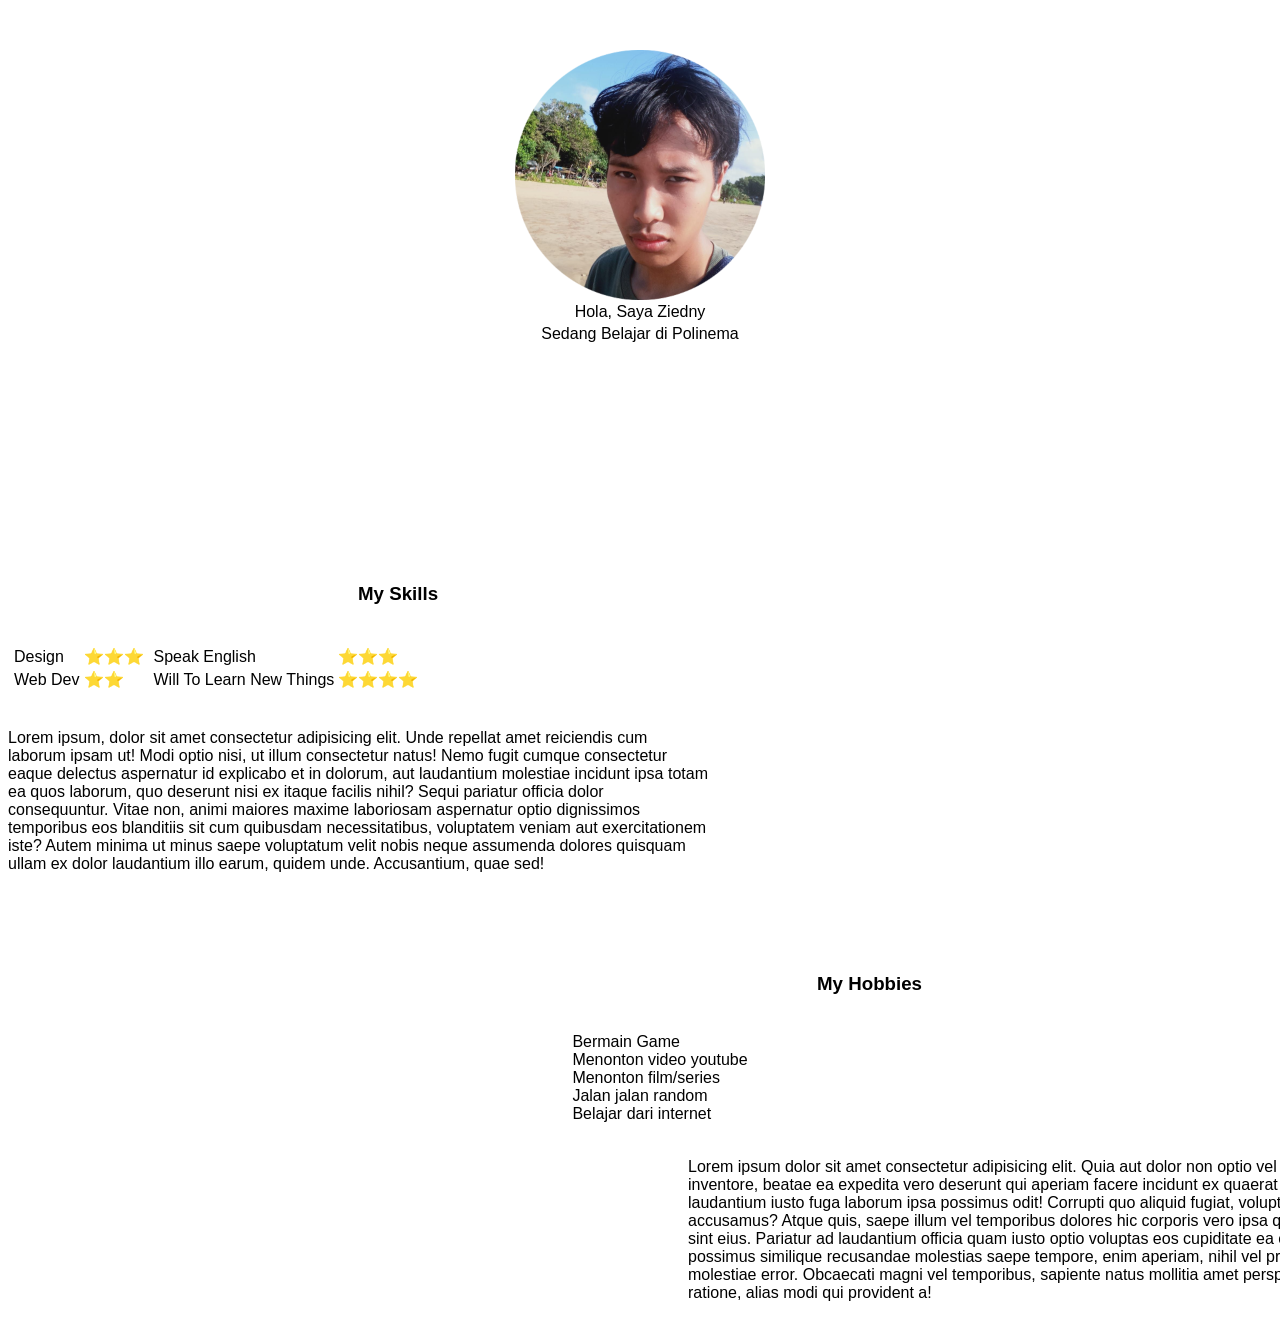
==== index.html @ 9b89d1aa "dasaran belum kasih css, masih bisa lebih rapi, basicallny, masih ampas" ====
<!DOCTYPE html>
<html lang="en">

<head>
    <meta charset="UTF-8">
    <meta http-equiv="X-UA-Compatible" content="IE=edge">
    <meta name="viewport" content="width=device-width, initial-scale=1.0">
    <link rel="stylesheet" type="text/css" href="styles.css">

    <title>Document</title>

</head>

<body>

    <!-- foto profil -->

    <div class="container-profile-pic">

        <!-- gambar profil -->
        <img id="profile-pic" src="img/img.png" alt="">

        <!-- keterangan -->
        <table id="profile-desc">
            <tr>
                <td>Hola, Saya Ziedny</td>
            </tr>
            <tr>
                <td>Sedang Belajar di Polinema</td>
            </tr>
        </table>

    </div>

    <!-- foto profil end -->

    <!-- content -->

    <br>
    <!-- skills -->
    <div class="container-skills">
        <h3 id="skills-title">My Skills</h3>
        <br>
        <!-- table bersarang/nested untuk nama skill -->
        <table>
            <tr>
                <td>
                    <table>
                        <tr>
                            <td>Design</td>
                            <td>⭐⭐⭐</td>
                        </tr>
                        <tr>
                            <td>Web Dev</td>
                            <td>⭐⭐</td>
                        </tr>
                    </table>
                </td>
                <td>
                    <table>
                        <tr>
                            <td>Speak English</td>
                            <td>⭐⭐⭐</td>
                        </tr>
                        <tr>
                            <td>Will To Learn New Things</td>
                            <td>⭐⭐⭐⭐</td>
                        </tr>
                    </table>
                </td>
            </tr>
        </table>


        <br>

        <p id="skills-desc">Lorem ipsum, dolor sit amet consectetur adipisicing elit. Unde repellat amet reiciendis cum
            laborum ipsam ut! Modi optio nisi, ut illum consectetur natus! Nemo fugit cumque consectetur eaque delectus
            aspernatur id explicabo et in dolorum, aut laudantium molestiae incidunt ipsa totam ea quos laborum, quo
            deserunt nisi ex itaque facilis nihil? Sequi pariatur officia dolor consequuntur. Vitae non, animi maiores
            maxime laboriosam aspernatur optio dignissimos temporibus eos blanditiis sit cum quibusdam necessitatibus,
            voluptatem veniam aut exercitationem iste? Autem minima ut minus saepe voluptatum velit nobis neque
            assumenda dolores quisquam ullam ex dolor laudantium illo earum, quidem unde. Accusantium, quae sed!</p>
    </div>
    <!-- hobbies end -->

    
    <!-- hobbies -->
    <div class="container-hobbies">
        <h3 id="hobbies-title">My Hobbies</h3>
        <table id="hobbies-table">
            <tr>
                <td>
                    <ul id="hobbies-list">
                        <li>Bermain Game</li>
                        <li>Menonton video youtube</li>
                        <li>Menonton film/series</li>
                        <li>Jalan jalan random</li>
                        <li>Belajar dari internet</li>
                    </ul>
                </td>
            </tr>
        </table>
        <p style="width:700px; text-align: left; margin-left: 680px;">Lorem ipsum dolor sit amet consectetur adipisicing elit. Quia aut dolor non optio vel dolorem
            inventore, beatae ea expedita vero deserunt qui aperiam facere incidunt ex quaerat animi itaque
            laudantium iusto fuga laborum ipsa possimus odit! Corrupti quo aliquid fugiat, voluptate tempora
            accusamus? Atque quis, saepe illum vel temporibus dolores hic corporis vero ipsa quam officiis, sint
            eius. Pariatur ad laudantium officia quam iusto optio voluptas eos cupiditate ea eveniet possimus
            similique recusandae molestias saepe tempore, enim aperiam, nihil vel provident sunt molestiae
            error. Obcaecati magni vel temporibus, sapiente natus mollitia amet perspiciatis atque, ratione,
            alias modi qui provident a!</p>
    </div>
    <!-- hobbies end -->

    <!-- content end -->



</body>

</html>
---- styles.css ----
.body {
    font-family: Arial, Helvetica, sans-serif;
}

.container-profile-pic {
    font-family: Arial, Helvetica, sans-serif;
    margin-top: 50px;
}

#profile-pic {
    display: block;
    margin-left: auto;
    margin-right: auto;
}

#profile-desc {
    margin-left: auto;
    margin-right: auto;
    text-align: center;
    margin-bottom: 200px;
}

.container-skills {
    font-family: Arial, Helvetica, sans-serif;
    text-align: left;
}

#skills-title {
    margin-left: 350px;
}

#skills-desc {
    width: 700px;
    font-family: Arial, Helvetica, sans-serif;
}

.container-hobbies {
    font-family: Arial, Helvetica, sans-serif;
    text-align: right;
    margin-top: 100px;
}

#hobbies-title {
    margin-right: 350px;
}

#hobbies-table {
    margin-left: auto;
    margin-right: auto;
    text-align: center;
}

#hobbies-list{
    list-style-type: none; 
    text-align: left;
}
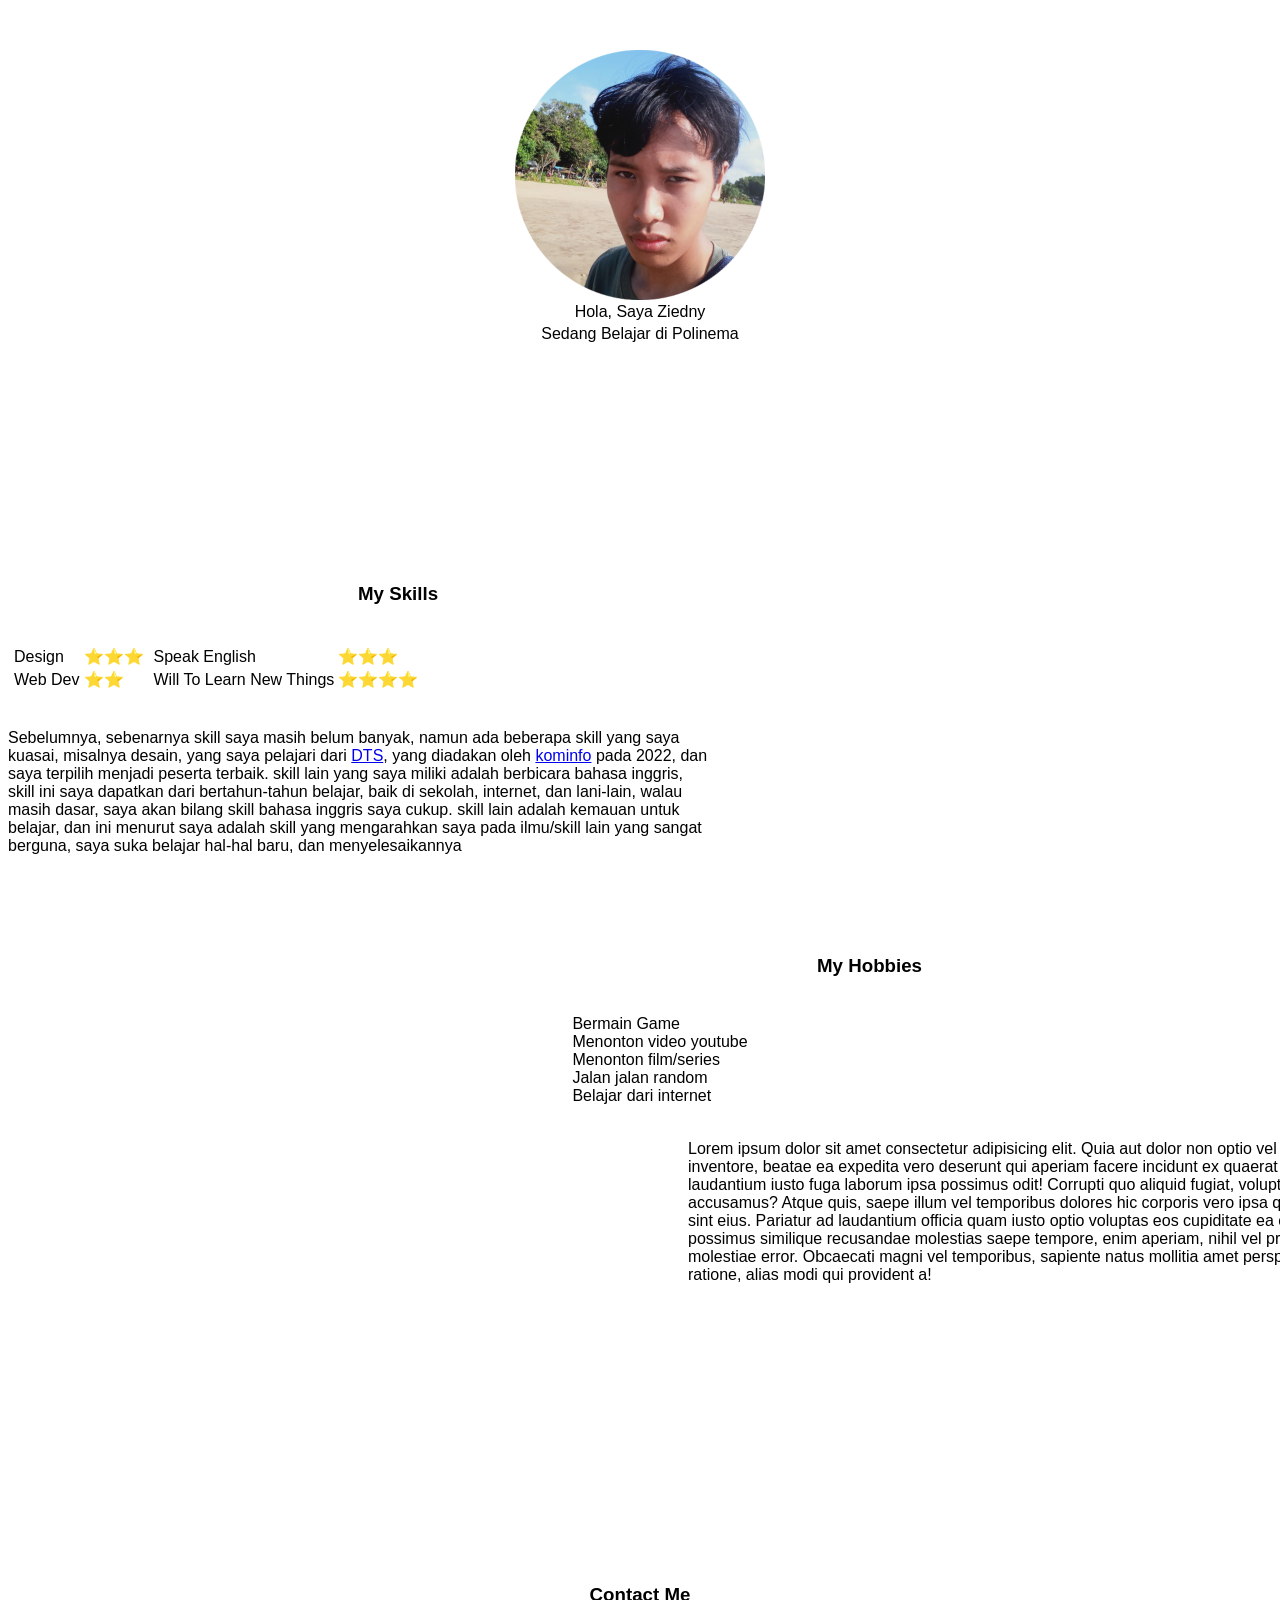
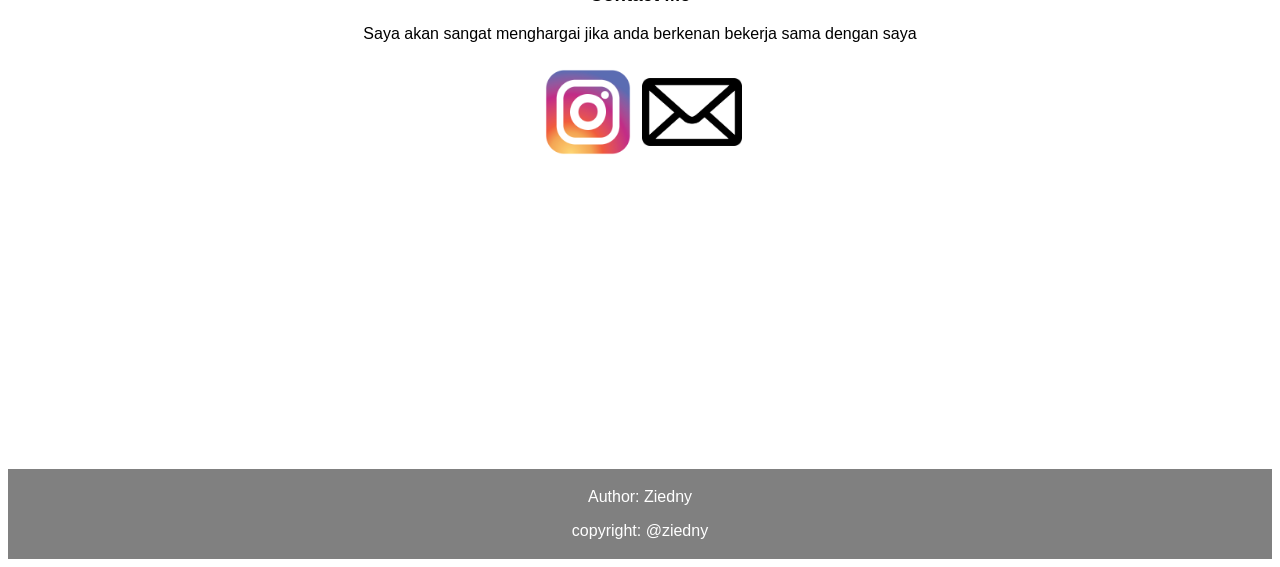
==== commit a6eb5cd3: "mentahan done, tinggal hias/ ada fitur lain" ====
--- a/index.html
+++ b/index.html
@@ -7,7 +7,7 @@
     <meta name="viewport" content="width=device-width, initial-scale=1.0">
     <link rel="stylesheet" type="text/css" href="styles.css">
 
-    <title>Document</title>
+    <title>Ziedny's personal site</title>
 
 </head>
 
@@ -74,17 +74,18 @@
 
         <br>
 
-        <p id="skills-desc">Lorem ipsum, dolor sit amet consectetur adipisicing elit. Unde repellat amet reiciendis cum
-            laborum ipsam ut! Modi optio nisi, ut illum consectetur natus! Nemo fugit cumque consectetur eaque delectus
-            aspernatur id explicabo et in dolorum, aut laudantium molestiae incidunt ipsa totam ea quos laborum, quo
-            deserunt nisi ex itaque facilis nihil? Sequi pariatur officia dolor consequuntur. Vitae non, animi maiores
-            maxime laboriosam aspernatur optio dignissimos temporibus eos blanditiis sit cum quibusdam necessitatibus,
-            voluptatem veniam aut exercitationem iste? Autem minima ut minus saepe voluptatum velit nobis neque
-            assumenda dolores quisquam ullam ex dolor laudantium illo earum, quidem unde. Accusantium, quae sed!</p>
+        <p id="skills-desc">Sebelumnya, sebenarnya skill saya masih belum banyak, namun ada beberapa skill yang saya
+            kuasai, misalnya desain, yang saya pelajari dari <a href="https://digitalent.kominfo.go.id/">DTS</a>, yang
+            diadakan oleh <a href="https://www.kominfo.go.id/">kominfo</a> pada 2022, dan saya terpilih menjadi peserta
+            terbaik. skill lain yang saya miliki adalah berbicara bahasa inggris, skill ini saya dapatkan dari
+            bertahun-tahun belajar, baik di sekolah, internet, dan lani-lain, walau masih dasar, saya akan bilang skill
+            bahasa inggris saya cukup. skill lain adalah kemauan untuk belajar, dan ini menurut saya adalah skill yang
+            mengarahkan saya pada ilmu/skill lain yang sangat berguna, saya suka belajar hal-hal baru, dan
+            menyelesaikannya</p>
     </div>
     <!-- hobbies end -->
 
-    
+
     <!-- hobbies -->
     <div class="container-hobbies">
         <h3 id="hobbies-title">My Hobbies</h3>
@@ -101,7 +102,8 @@
                 </td>
             </tr>
         </table>
-        <p style="width:700px; text-align: left; margin-left: 680px;">Lorem ipsum dolor sit amet consectetur adipisicing elit. Quia aut dolor non optio vel dolorem
+        <p style="width:700px; text-align: left; margin-left: 680px;">Lorem ipsum dolor sit amet consectetur adipisicing
+            elit. Quia aut dolor non optio vel dolorem
             inventore, beatae ea expedita vero deserunt qui aperiam facere incidunt ex quaerat animi itaque
             laudantium iusto fuga laborum ipsa possimus odit! Corrupti quo aliquid fugiat, voluptate tempora
             accusamus? Atque quis, saepe illum vel temporibus dolores hic corporis vero ipsa quam officiis, sint
@@ -112,10 +114,31 @@
     </div>
     <!-- hobbies end -->
 
+    <!-- contact me -->
+    <div class="container-contact-me">
+        <h3>Contact Me</h3>
+        <p>Saya akan sangat menghargai jika anda berkenan bekerja sama dengan saya</p>
+        <table id="contact-me-table">
+            <tr>
+                <td><a href="https://www.instagram.com/ziedny_mubarok/"><img class="logos" src="img/ig.png"
+                            alt="instagram logo"></a></td>
+                <td><a href="mailto:mubarokziedny@gmail.com"><img class="logos" src="img/mail.png" alt=""></a></td>
+            </tr>
+        </table>
+    </div>
+    <!-- contact me end -->
+
     <!-- content end -->
 
+    <!-- footer -->
+    <div class="footer">
+        <footer>
+            <p>Author: Ziedny<br>
+                <p>copyright: @ziedny</p>
 
-
+        </footer>
+    </div>
+    <!-- footer end -->
 </body>
 
 </html>
--- a/styles.css
+++ b/styles.css
@@ -50,8 +50,34 @@
     text-align: center;
 }
 
-#hobbies-list{
-    list-style-type: none; 
+#hobbies-list {
+    list-style-type: none;
     text-align: left;
 }
 
+.container-contact-me {
+    font-family: Arial, Helvetica, sans-serif;
+    margin-top: 300px;
+    margin-bottom: 300px;
+    text-align: center;
+}
+
+#contact-me-table {
+    margin-left: auto;
+    margin-right: auto;
+    text-align: center;
+}
+
+.logos {
+    width: 100px;
+}
+
+footer {
+    font-family: Arial, Helvetica, sans-serif;
+    text-align: center;
+    padding: 3px;
+    background-color: grey;
+    color: white;
+
+}
+
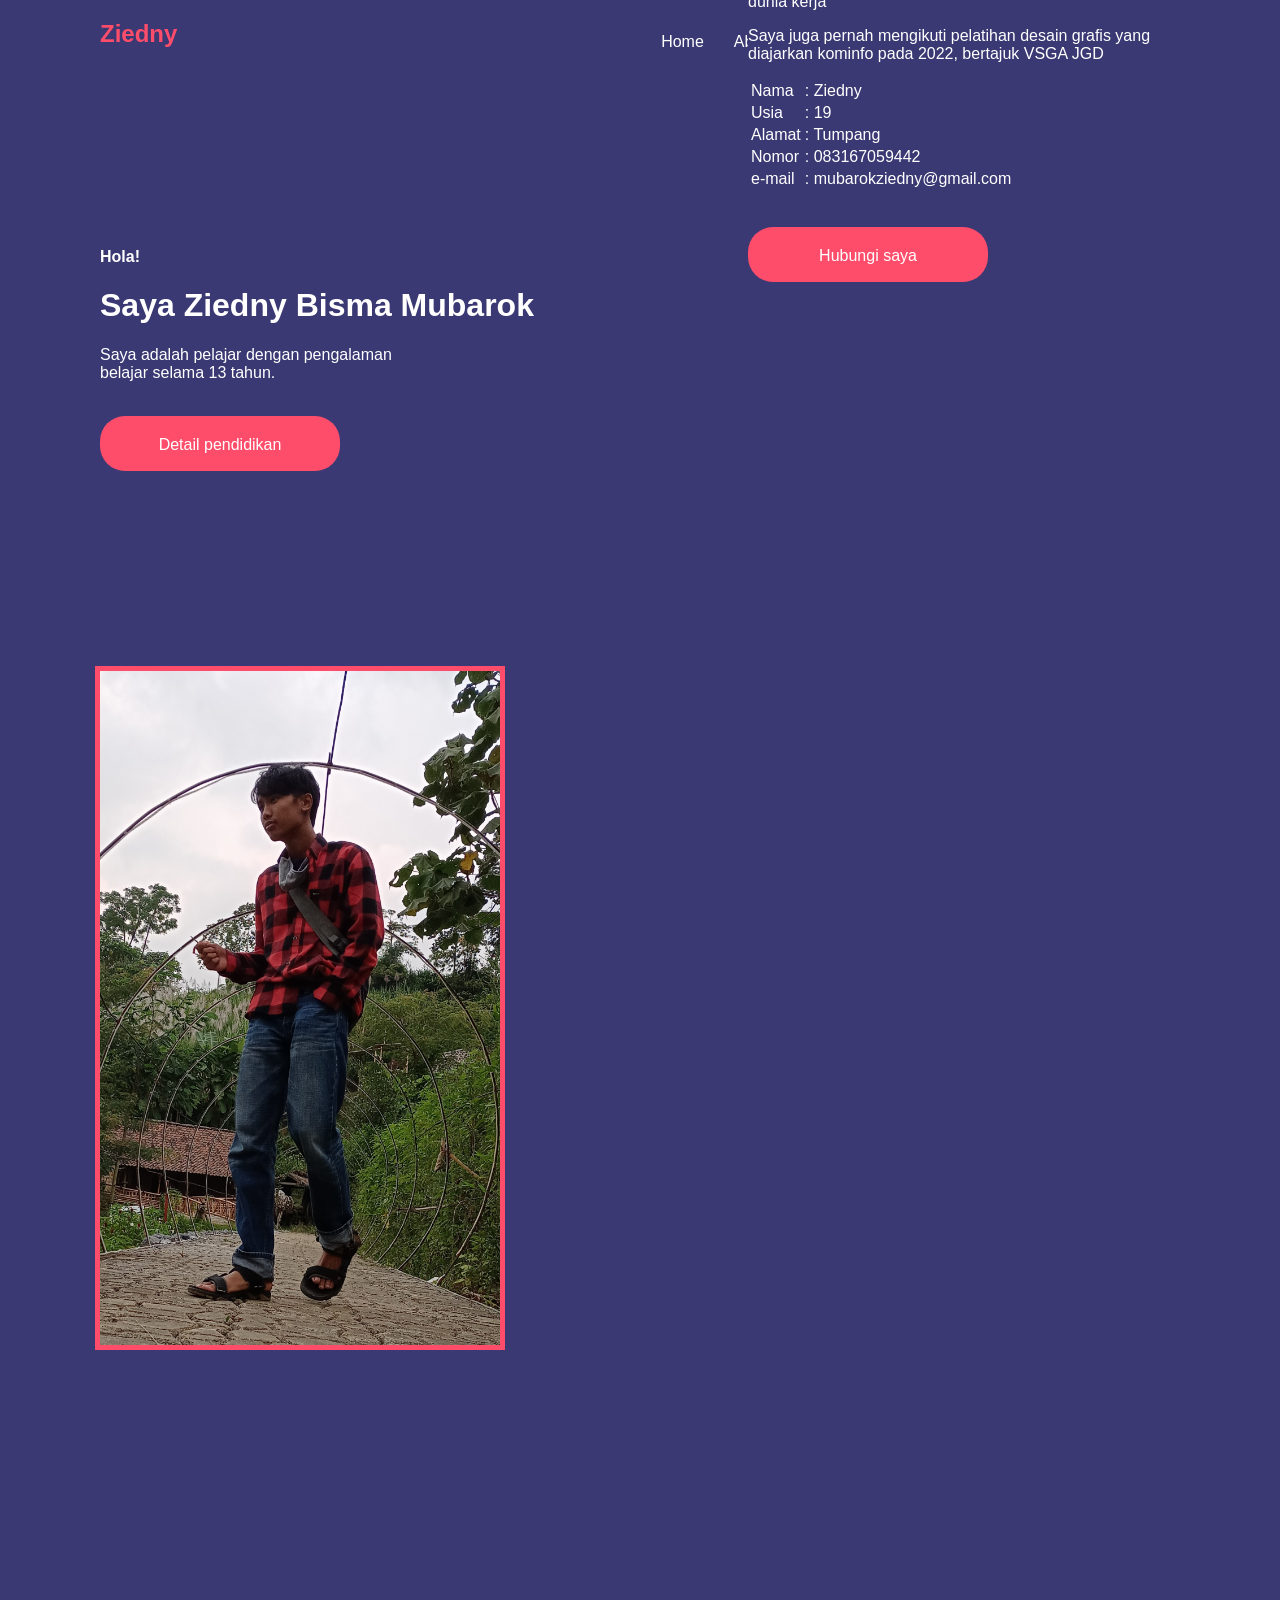
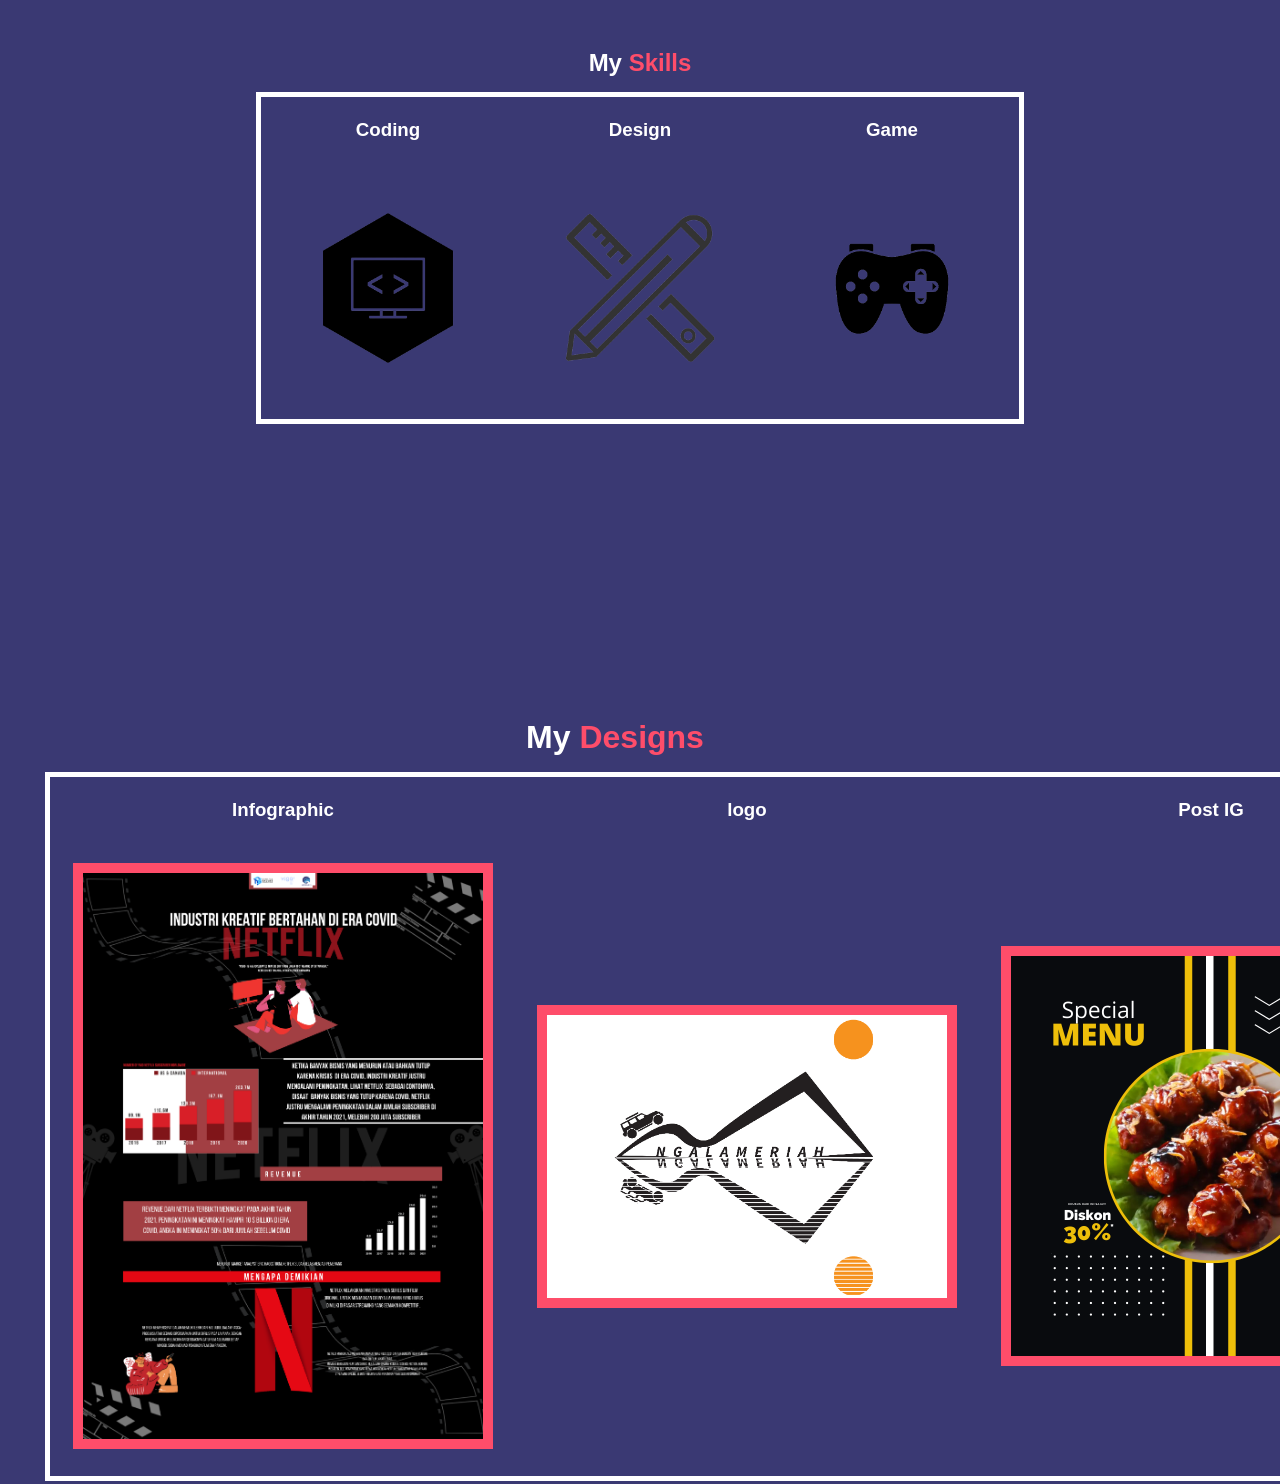
==== commit 25f165e2: "more content, need some more styling" ====
--- a/index.html
+++ b/index.html
@@ -6,139 +6,147 @@
     <meta http-equiv="X-UA-Compatible" content="IE=edge">
     <meta name="viewport" content="width=device-width, initial-scale=1.0">
     <link rel="stylesheet" type="text/css" href="styles.css">
-
-    <title>Ziedny's personal site</title>
-
+    <title>Ziedny's Personal Page </title>
 </head>
 
 <body>
+    <div class="top">
+        <!--  -->
+        <h2 class="redish" style="">Ziedny</h2>
 
-    <!-- foto profil -->
+        <!-- nav bar ala ala-->
+        <ul id="nav-bar">
+            <li><a class="no-dec" href="">Home</a></li>
+            <li><a class="no-dec" href="">About</a></li>
+            <li><a class="no-dec" href="">Services</a></li>
+            <li><a class="no-dec" href="">Portos</a></li>
+            <li><a class="no-dec" href="">Resume</a></li>
+            <li><a class="no-dec" href="">Blog</a></li>
+            <li><a class="no-dec" href="">Contact</a></li>
+        </ul>
+    </div>
 
-    <div class="container-profile-pic">
+    <div class="content">
 
-        <!-- gambar profil -->
-        <img id="profile-pic" src="img/img.png" alt="">
+        <h4 id="halo">Hola!</h4>
+        <h1>Saya Ziedny Bisma Mubarok</h1>
+        <p class="left-text">Saya adalah pelajar dengan pengalaman belajar selama 13 tahun.</p>
+        <a class="no-dec" href="">
+            <div class="rounded-corner-box">Detail pendidikan</div>
+        </a>
 
-        <!-- keterangan -->
-        <table id="profile-desc">
-            <tr>
-                <td>Hola, Saya Ziedny</td>
-            </tr>
-            <tr>
-                <td>Sedang Belajar di Polinema</td>
-            </tr>
-        </table>
+
+        <!-- gambar bashar -->
+        <img class="images" style="float: right; position:static; margin-top: -200px;"
+            src="https://static.independent.co.uk/s3fs-public/thumbnails/image/2018/06/03/13/bashar-al-assad.jpg?width=982&height=726&auto=webp&quality=75"
+            alt="">
+
+        <img class="images" style="margin-top: 200px; outline: solid 5px #fe4d6a;" src="img/Zied2.jpg" alt="">
+
+        <div class="right-text">
+            <h2>Saya Pelajar di <strong class="redish">Polinema</strong></h2>
+            <p>Saya sekarang belajar di polinema, saya mengambil jurusan TI, di sini saya belajar ilmu komputer, mulai
+                dari
+                java, web, hingga AI, hal yang saya pelajari membuat saya siap dalam dunia kerja</p>
+            <p>Saya juga pernah mengikuti pelatihan desain grafis yang diajarkan kominfo pada 2022, bertajuk VSGA JGD
+            </p>
+            <table>
+                <tr>
+                    <td>Nama </td>
+                    <td>: Ziedny</td>
+                </tr>
+                <tr>
+                    <td>Usia </td>
+                    <td>: 19</td>
+                </tr>
+                <tr>
+                    <td>Alamat </td>
+                    <td>: Tumpang</td>
+                </tr>
+                <tr>
+                    <td>Nomor </td>
+                    <td>: 083167059442</td>
+                </tr>
+                <tr>
+                    <td>e-mail</td>
+                    <td>: mubarokziedny@gmail.com</td>
+                </tr>
+            </table>
+
+            <br>
+            <a class="no-dec" href="">
+                <div class="rounded-corner-box">Hubungi saya</div>
+            </a>
+
+        </div>
+
+        <div class="skills">
+            <h2>My <strong class="redish">Skills</strong></h2>
+            <table style="margin-right: auto; margin-left:auto; outline: solid 5px white;">
+                <tr>
+                    <td>
+                        <h3>Coding</h3>
+
+                    </td>
+                    <td>
+                        <h3>Design</h3>
+                    </td>
+                    <td>
+                        <h3>Game</h3>
+                    </td>
+                </tr>
+                <tr>
+                    <td class="padding-table-skills">
+
+                        <img class="img-skills" src="img/coding.png" alt="">
+                    </td>
+                    <td class="padding-table-skills">
+
+                        <img class="img-skills" src="img/desing.png" alt="">
+                    </td>
+                    <td class="padding-table-skills">
+
+                        <img class="img-skills" src="img/gaming.png" alt="">
+                    </td>
+                </tr>
+            </table>
+
+            <div class="portos">
+                <h1>My <strong class="redish">Designs</strong></h1>
+
+                <table style="margin-right: auto; margin-left:auto;outline: solid 5px white;">
+                    <tr>
+                        <td>
+                            <h3>Infographic</h3>
+                        </td>
+                        <td>
+                            <h3>logo</h3>
+                        </td>
+                        <td>
+                            <h3>Post IG</h3>
+                        </td>
+                    </tr>
+                    <tr style="margin-top: 50px;">
+                        <td>
+                            <img src="img/porto-infografis.png" alt="">
+                        </td>
+                        <td>
+                            <img src="img/porto-logo.png" alt="">
+                        </td>
+                        <td>
+                            <img src="img/porto-post-ig.png" alt="">
+                        </td>
+                    </tr>
+                </table>
+            </div>
+        </div>
 
     </div>
 
-    <!-- foto profil end -->
-
-    <!-- content -->
-
-    <br>
-    <!-- skills -->
-    <div class="container-skills">
-        <h3 id="skills-title">My Skills</h3>
-        <br>
-        <!-- table bersarang/nested untuk nama skill -->
-        <table>
-            <tr>
-                <td>
-                    <table>
-                        <tr>
-                            <td>Design</td>
-                            <td>⭐⭐⭐</td>
-                        </tr>
-                        <tr>
-                            <td>Web Dev</td>
-                            <td>⭐⭐</td>
-                        </tr>
-                    </table>
-                </td>
-                <td>
-                    <table>
-                        <tr>
-                            <td>Speak English</td>
-                            <td>⭐⭐⭐</td>
-                        </tr>
-                        <tr>
-                            <td>Will To Learn New Things</td>
-                            <td>⭐⭐⭐⭐</td>
-                        </tr>
-                    </table>
-                </td>
-            </tr>
-        </table>
 
 
-        <br>
-
-        <p id="skills-desc">Sebelumnya, sebenarnya skill saya masih belum banyak, namun ada beberapa skill yang saya
-            kuasai, misalnya desain, yang saya pelajari dari <a href="https://digitalent.kominfo.go.id/">DTS</a>, yang
-            diadakan oleh <a href="https://www.kominfo.go.id/">kominfo</a> pada 2022, dan saya terpilih menjadi peserta
-            terbaik. skill lain yang saya miliki adalah berbicara bahasa inggris, skill ini saya dapatkan dari
-            bertahun-tahun belajar, baik di sekolah, internet, dan lani-lain, walau masih dasar, saya akan bilang skill
-            bahasa inggris saya cukup. skill lain adalah kemauan untuk belajar, dan ini menurut saya adalah skill yang
-            mengarahkan saya pada ilmu/skill lain yang sangat berguna, saya suka belajar hal-hal baru, dan
-            menyelesaikannya</p>
-    </div>
-    <!-- hobbies end -->
+</body>
 
 
-    <!-- hobbies -->
-    <div class="container-hobbies">
-        <h3 id="hobbies-title">My Hobbies</h3>
-        <table id="hobbies-table">
-            <tr>
-                <td>
-                    <ul id="hobbies-list">
-                        <li>Bermain Game</li>
-                        <li>Menonton video youtube</li>
-                        <li>Menonton film/series</li>
-                        <li>Jalan jalan random</li>
-                        <li>Belajar dari internet</li>
-                    </ul>
-                </td>
-            </tr>
-        </table>
-        <p style="width:700px; text-align: left; margin-left: 680px;">Lorem ipsum dolor sit amet consectetur adipisicing
-            elit. Quia aut dolor non optio vel dolorem
-            inventore, beatae ea expedita vero deserunt qui aperiam facere incidunt ex quaerat animi itaque
-            laudantium iusto fuga laborum ipsa possimus odit! Corrupti quo aliquid fugiat, voluptate tempora
-            accusamus? Atque quis, saepe illum vel temporibus dolores hic corporis vero ipsa quam officiis, sint
-            eius. Pariatur ad laudantium officia quam iusto optio voluptas eos cupiditate ea eveniet possimus
-            similique recusandae molestias saepe tempore, enim aperiam, nihil vel provident sunt molestiae
-            error. Obcaecati magni vel temporibus, sapiente natus mollitia amet perspiciatis atque, ratione,
-            alias modi qui provident a!</p>
-    </div>
-    <!-- hobbies end -->
-
-    <!-- contact me -->
-    <div class="container-contact-me">
-        <h3>Contact Me</h3>
-        <p>Saya akan sangat menghargai jika anda berkenan bekerja sama dengan saya</p>
-        <table id="contact-me-table">
-            <tr>
-                <td><a href="https://www.instagram.com/ziedny_mubarok/"><img class="logos" src="img/ig.png"
-                            alt="instagram logo"></a></td>
-                <td><a href="mailto:mubarokziedny@gmail.com"><img class="logos" src="img/mail.png" alt=""></a></td>
-            </tr>
-        </table>
-    </div>
-    <!-- contact me end -->
-
-    <!-- content end -->
-
-    <!-- footer -->
-    <div class="footer">
-        <footer>
-            <p>Author: Ziedny<br>
-                <p>copyright: @ziedny</p>
-
-        </footer>
-    </div>
-    <!-- footer end -->
-</body>
 
 </html>
--- a/styles.css
+++ b/styles.css
@@ -1,83 +1,122 @@
-.body {
-    font-family: Arial, Helvetica, sans-serif;
+* {
+    /* keseluruhan */
+    background-color: #3a3973;
+    font-family: Helvetica;
+    color: white;
 }
 
-.container-profile-pic {
-    font-family: Arial, Helvetica, sans-serif;
-    margin-top: 50px;
+body{
+    margin-left: 100px; margin-right: 100px
 }
 
-#profile-pic {
-    display: block;
-    margin-left: auto;
-    margin-right: auto;
+.top{
+    
 }
 
-#profile-desc {
-    margin-left: auto;
-    margin-right: auto;
-    text-align: center;
-    margin-bottom: 200px;
+#nav-bar {
+    /* agar navigasi ada di kanan */
+    float: right;
 }
 
-.container-skills {
-    font-family: Arial, Helvetica, sans-serif;
-    text-align: left;
+.redish {
+    /* beberapa text memerlukan warna ini */
+    color: #fe4d6a;
 }
 
-#skills-title {
-    margin-left: 350px;
+#nav-bar {
+    /* agar list navbar tidak ada bullets/titik */
+    list-style-type: none;
+    /* agar navbar mengarah ke samping */
+    display: flex;
+    /* agar naik */
+    margin-top: -35px;
 }
 
-#skills-desc {
-    width: 700px;
-    font-family: Arial, Helvetica, sans-serif;
+.no-dec {
+    /* agar link tidak muncul garis bawah */
+    text-decoration: none;
+    /* agar ada jarak */
+    padding-left: 30px;
 }
 
-.container-hobbies {
-    font-family: Arial, Helvetica, sans-serif;
-    text-align: right;
-    margin-top: 100px;
+
+.no-dec:hover{
+    /* ketika kena mouse */
+    /* warna dibah menjadi kemerahan */
+    color: #fe4d6a;
+    /* warna diubah dalam jangka 0.5s */
+    transition: color .5s;
+    
 }
 
-#hobbies-title {
-    margin-right: 350px;
+#halo{
+    margin-top: 200px;
 }
 
-#hobbies-table {
-    margin-left: auto;
-    margin-right: auto;
+.left-text{
+    width: 30%;
+}
+
+.images{
+    width: 400px;
+}
+
+.right-text{
+    float: right;
+    width: 40%;
+    margin-top: -600px;
+    margin-left: 100px;
+}
+
+.rounded-corner-box{
+    background-color: #fe4d6a;
+    width: 200px;
+    height: 5px;
+    border-radius: 25px;
+    padding: 20px;
+    padding-bottom: 30px;
+    text-align: center;
+    transition: transform .2s;
+}
+
+.rounded-corner-box:hover{
+    transform: scale(1.2);
+}
+
+.skills{
+    margin-top: 300px;
     text-align: center;
 }
 
-#hobbies-list {
-    list-style-type: none;
-    text-align: left;
+.padding-table-skills{
+    padding: 50px;
 }
 
-.container-contact-me {
-    font-family: Arial, Helvetica, sans-serif;
-    margin-top: 300px;
-    margin-bottom: 300px;
-    text-align: center;
+.img-skills{
+    width: 150px;
+    transition: transform .2s;
 }
 
-#contact-me-table {
-    margin-left: auto;
-    margin-right: auto;
-    text-align: center;
+.img-skills:hover{
+    transform: scale(1.5);
 }
 
-.logos {
-    width: 100px;
+.portos{
+margin-top: 300px;
+margin-left: -50px;
 }
 
-footer {
-    font-family: Arial, Helvetica, sans-serif;
-    text-align: center;
-    padding: 3px;
-    background-color: grey;
-    color: white;
-
+.portos img{
+    width: 400px;
+    margin: 30px;
+    outline: solid 10px #fe4d6a;
+    transition: transform .2s;
 }
 
+/* .portos img:hover{
+    transform: scale(1.5);
+} */
+
+
+
+
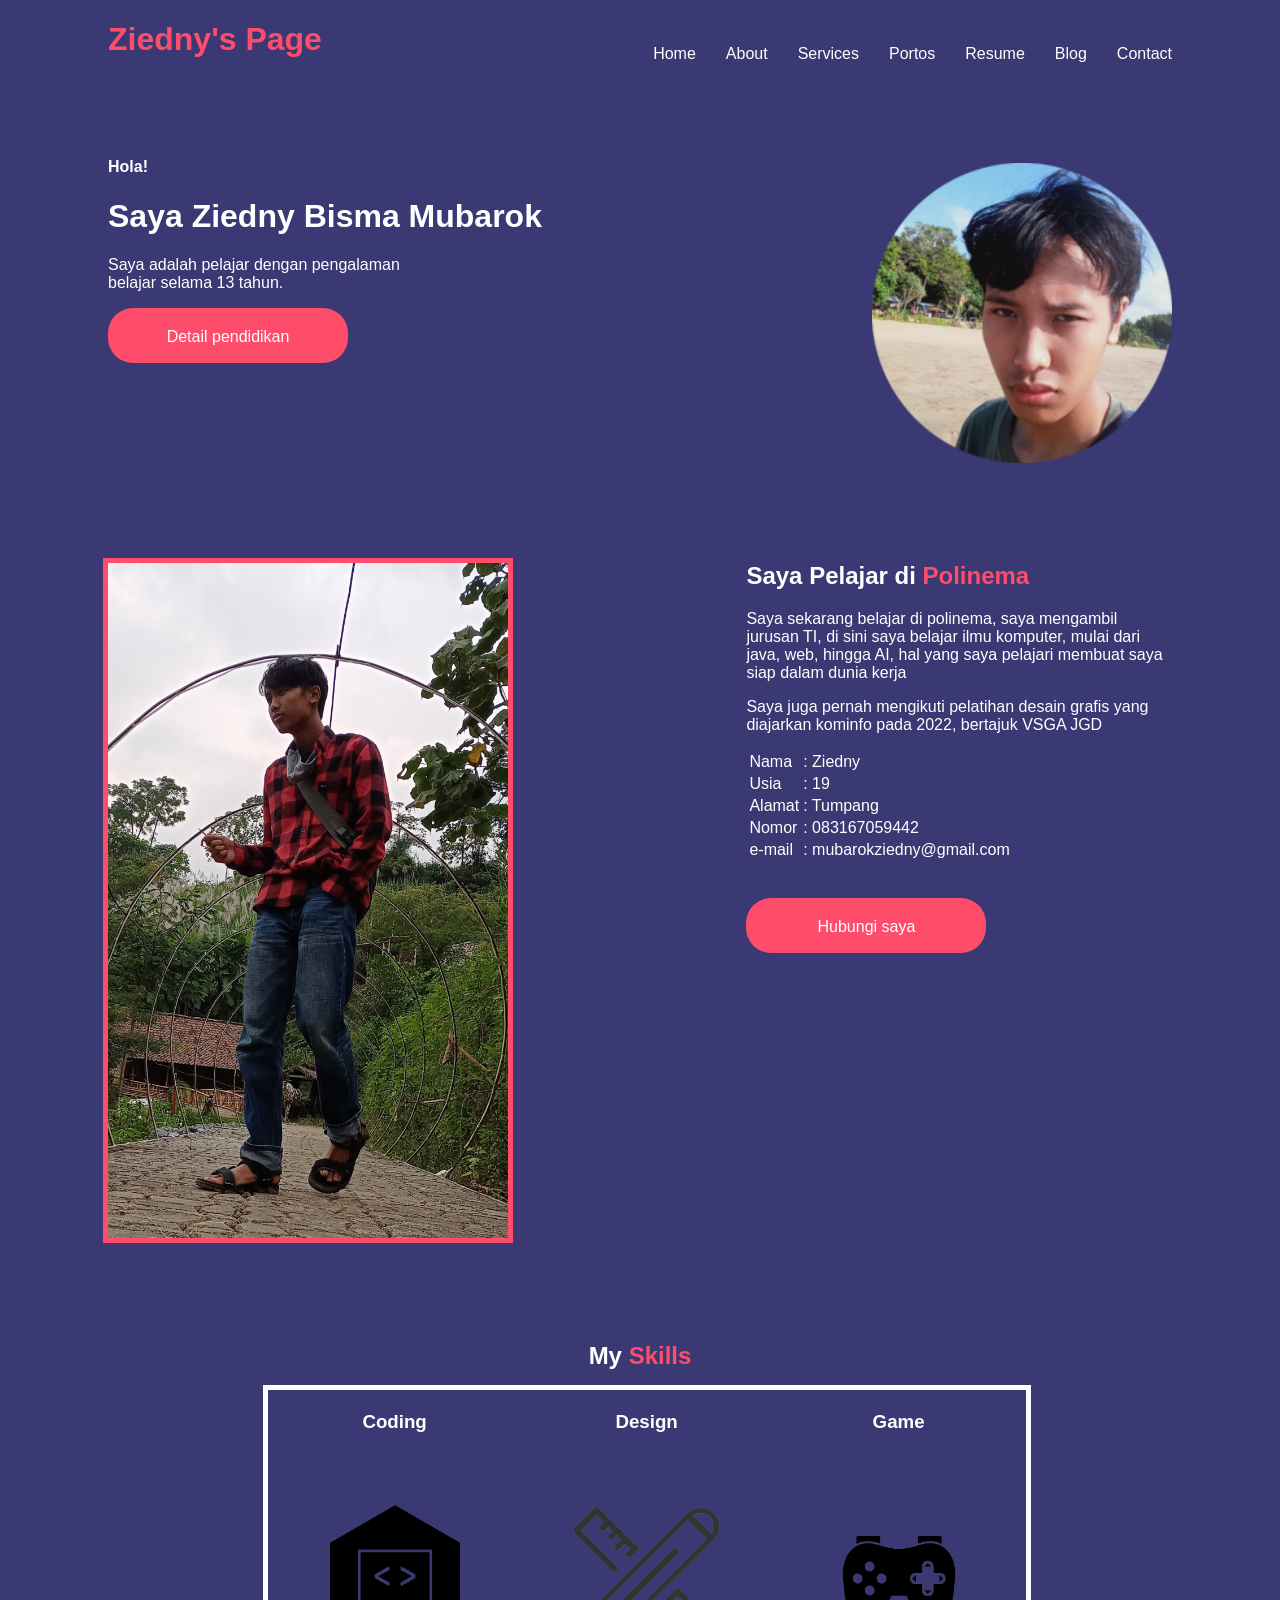
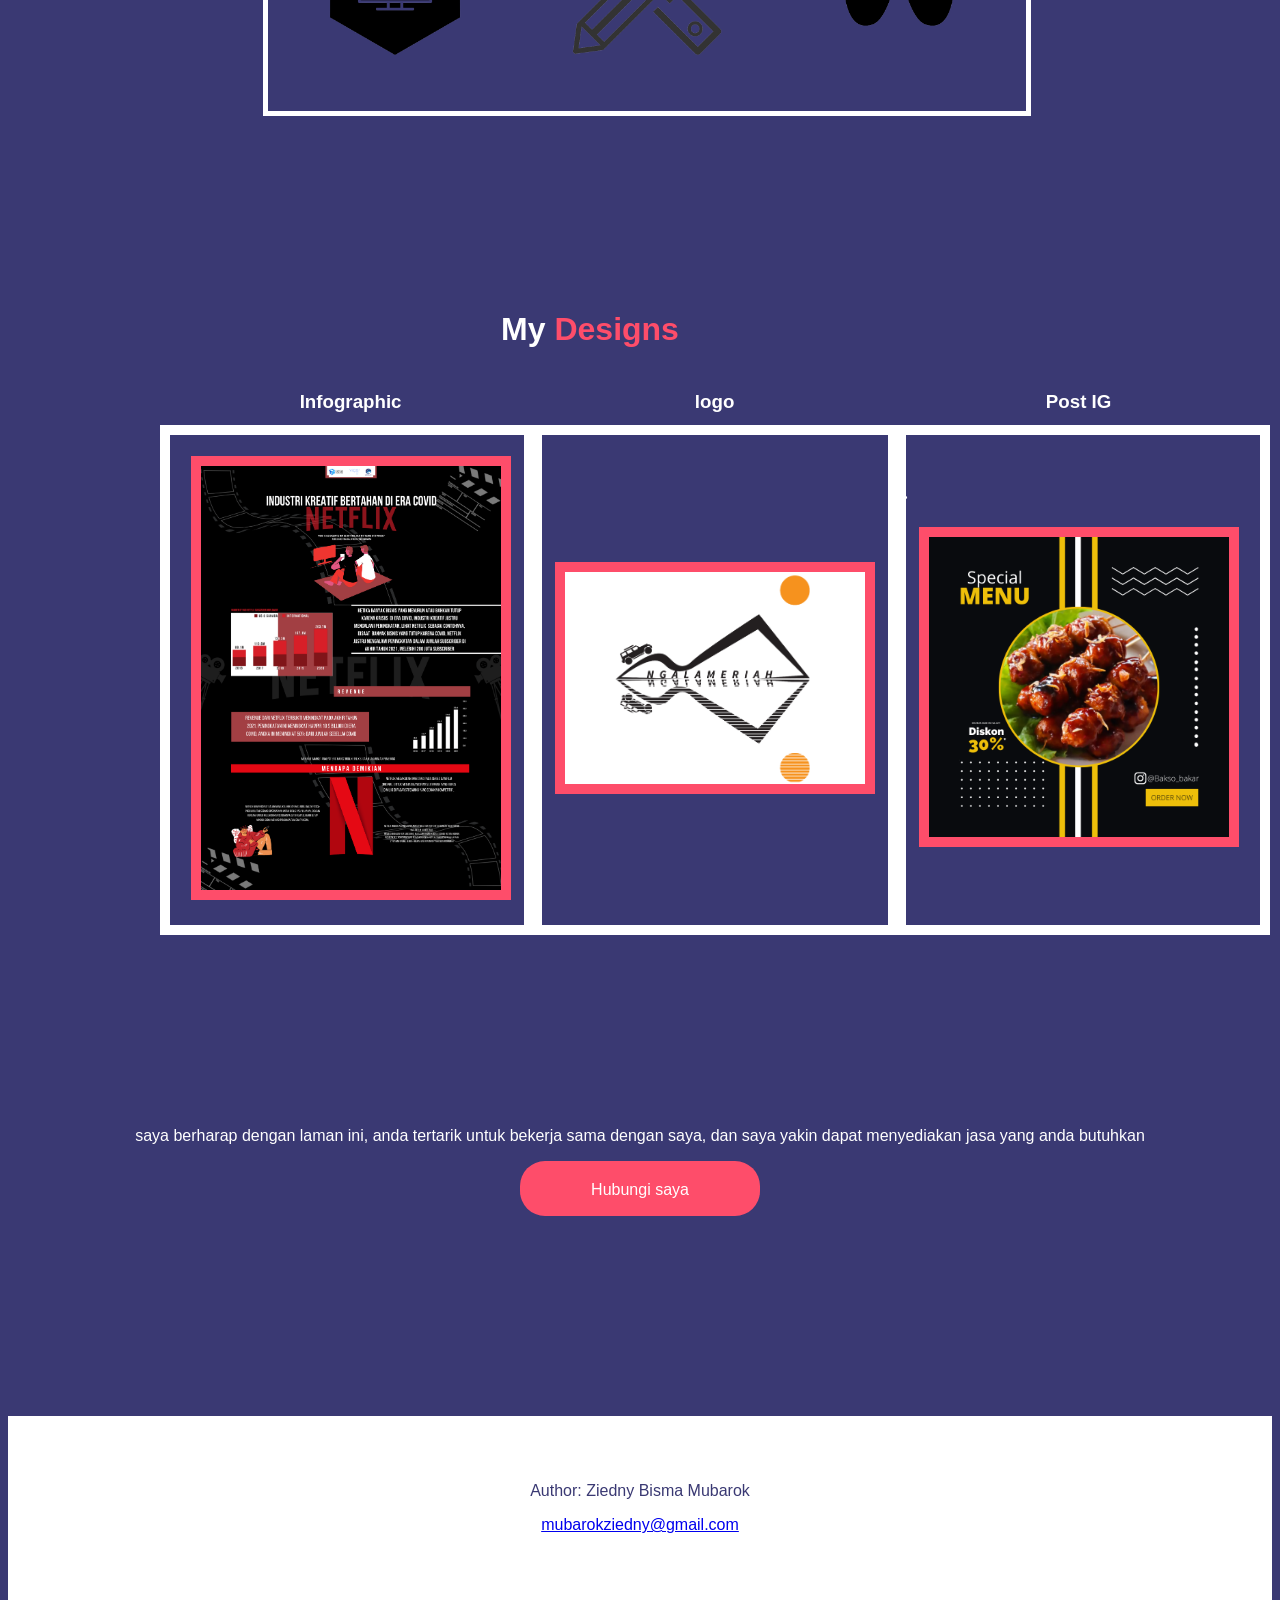
==== commit 46ec0d72: "almost fixed, color need to changed" ====
--- a/index.html
+++ b/index.html
@@ -10,138 +10,154 @@
 </head>
 
 <body>
-    <div class="top">
-        <!--  -->
-        <h2 class="redish" style="">Ziedny</h2>
 
-        <!-- nav bar ala ala-->
-        <ul id="nav-bar">
-            <li><a class="no-dec" href="">Home</a></li>
-            <li><a class="no-dec" href="">About</a></li>
-            <li><a class="no-dec" href="">Services</a></li>
-            <li><a class="no-dec" href="">Portos</a></li>
-            <li><a class="no-dec" href="">Resume</a></li>
-            <li><a class="no-dec" href="">Blog</a></li>
-            <li><a class="no-dec" href="">Contact</a></li>
-        </ul>
-    </div>
+    <div class="all">
+        <div class="top">
+            <!--  -->
+            <h1 class="redish" style="">Ziedny's Page</h1>
 
-    <div class="content">
+            <!-- nav bar ala ala-->
+            <ul id="nav-bar">
+                <li><a class="no-dec" href="">Home</a></li>
+                <li><a class="no-dec" href="">About</a></li>
+                <li><a class="no-dec" href="">Services</a></li>
+                <li><a class="no-dec" href="">Portos</a></li>
+                <li><a class="no-dec" href="">Resume</a></li>
+                <li><a class="no-dec" href="">Blog</a></li>
+                <li><a class="no-dec" href="">Contact</a></li>
+            </ul>
+        </div>
 
-        <h4 id="halo">Hola!</h4>
-        <h1>Saya Ziedny Bisma Mubarok</h1>
-        <p class="left-text">Saya adalah pelajar dengan pengalaman belajar selama 13 tahun.</p>
-        <a class="no-dec" href="">
-            <div class="rounded-corner-box">Detail pendidikan</div>
-        </a>
+        <div class="content">
+
+            <h4 id="halo">Hola!</h4>
+            <h1>Saya Ziedny Bisma Mubarok</h1>
+            <p class="left-text">Saya adalah pelajar dengan pengalaman belajar selama 13 tahun.</p>
+                <div class="rounded-corner-box">Detail pendidikan</div>
 
 
-        <!-- gambar bashar -->
-        <img class="images" style="float: right; position:static; margin-top: -200px;"
-            src="https://static.independent.co.uk/s3fs-public/thumbnails/image/2018/06/03/13/bashar-al-assad.jpg?width=982&height=726&auto=webp&quality=75"
-            alt="">
+            <img style="float: right; position:static; margin-top: -200px; width: 300px; "
+                src="img/img.png"
+                alt="">
 
-        <img class="images" style="margin-top: 200px; outline: solid 5px #fe4d6a;" src="img/Zied2.jpg" alt="">
+            <img class="images" style="margin-top: 200px; outline: solid 5px #fe4d6a;" src="img/Zied2.jpg" alt="">
 
-        <div class="right-text">
-            <h2>Saya Pelajar di <strong class="redish">Polinema</strong></h2>
-            <p>Saya sekarang belajar di polinema, saya mengambil jurusan TI, di sini saya belajar ilmu komputer, mulai
-                dari
-                java, web, hingga AI, hal yang saya pelajari membuat saya siap dalam dunia kerja</p>
-            <p>Saya juga pernah mengikuti pelatihan desain grafis yang diajarkan kominfo pada 2022, bertajuk VSGA JGD
-            </p>
-            <table>
-                <tr>
-                    <td>Nama </td>
-                    <td>: Ziedny</td>
-                </tr>
-                <tr>
-                    <td>Usia </td>
-                    <td>: 19</td>
-                </tr>
-                <tr>
-                    <td>Alamat </td>
-                    <td>: Tumpang</td>
-                </tr>
-                <tr>
-                    <td>Nomor </td>
-                    <td>: 083167059442</td>
-                </tr>
-                <tr>
-                    <td>e-mail</td>
-                    <td>: mubarokziedny@gmail.com</td>
-                </tr>
-            </table>
+            <div class="right-text">
+                <h2>Saya Pelajar di <strong class="redish">Polinema</strong></h2>
+                <p>Saya sekarang belajar di polinema, saya mengambil jurusan TI, di sini saya belajar ilmu komputer,
+                    mulai
+                    dari
+                    java, web, hingga AI, hal yang saya pelajari membuat saya siap dalam dunia kerja</p>
+                <p>Saya juga pernah mengikuti pelatihan desain grafis yang diajarkan kominfo pada 2022, bertajuk VSGA
+                    JGD
+                </p>
+                <table>
+                    <tr>
+                        <td>Nama </td>
+                        <td>: Ziedny</td>
+                    </tr>
+                    <tr>
+                        <td>Usia </td>
+                        <td>: 19</td>
+                    </tr>
+                    <tr>
+                        <td>Alamat </td>
+                        <td>: Tumpang</td>
+                    </tr>
+                    <tr>
+                        <td>Nomor </td>
+                        <td>: 083167059442</td>
+                    </tr>
+                    <tr>
+                        <td>e-mail</td>
+                        <td>: mubarokziedny@gmail.com</td>
+                    </tr>
+                </table>
 
-            <br>
-            <a class="no-dec" href="">
-                <div class="rounded-corner-box">Hubungi saya</div>
-            </a>
+                <br>
+                <a class="no-dec" href="">
+                    <div class="rounded-corner-box">Hubungi saya</div>
+                </a>
+
+            </div>
+
+            <div class="skills">
+                <h2>My <strong class="redish">Skills</strong></h2>
+                <table style="margin-right: auto; margin-left:auto; outline: solid 5px white;">
+                    <tr>
+                        <td>
+                            <h3 class="tables-info">Coding</h3>
+
+                        </td>
+                        <td>
+                            <h3 class="tables-info">Design</h3>
+                        </td>
+                        <td>
+                            <h3 class="tables-info">Game</h3>
+                        </td>
+                    </tr>
+                    <tr>
+                        <td class="padding-table-skills">
+
+                            <img class="img-skills" src="img/coding.png" alt="">
+                        </td>
+                        <td class="padding-table-skills">
+
+                            <img class="img-skills" src="img/desing.png" alt="">
+                        </td>
+                        <td class="padding-table-skills">
+
+                            <img class="img-skills" src="img/gaming.png" alt="">
+                        </td>
+                    </tr>
+                </table>
+
+                <div class="portos">
+                    <h1>My <strong class="redish">Designs</strong></h1>
+
+                    <table style="margin-right: auto; margin-left:auto;">
+                        <tr>
+                            <td>
+                                <h3 class="tables-info">Infographic</h3>
+                            </td>
+                            <td>
+                                <h3 class="tables-info">logo</h3>
+                            </td>
+                            <td>
+                                <h3 class="tables-info">Post IG</h3>
+                            </td>
+                        </tr>
+                        <tr style="margin-top: 50px;">
+                            <td style="outline: solid 10px white; ">
+                                <img src="img/porto-infografis.png" alt="">
+                            </td>
+                            <td style="outline: solid 10px white; ">
+                                <img src="img/porto-logo.png" alt="">
+                            </td>
+                            <td style="outline: solid 10px white; ">>
+                                <img src="img/porto-post-ig.png" alt="">
+                            </td>
+                        </tr>
+                    </table>
+                </div>
+            </div>
 
         </div>
 
-        <div class="skills">
-            <h2>My <strong class="redish">Skills</strong></h2>
-            <table style="margin-right: auto; margin-left:auto; outline: solid 5px white;">
-                <tr>
-                    <td>
-                        <h3>Coding</h3>
-
-                    </td>
-                    <td>
-                        <h3>Design</h3>
-                    </td>
-                    <td>
-                        <h3>Game</h3>
-                    </td>
-                </tr>
-                <tr>
-                    <td class="padding-table-skills">
-
-                        <img class="img-skills" src="img/coding.png" alt="">
-                    </td>
-                    <td class="padding-table-skills">
-
-                        <img class="img-skills" src="img/desing.png" alt="">
-                    </td>
-                    <td class="padding-table-skills">
-
-                        <img class="img-skills" src="img/gaming.png" alt="">
-                    </td>
-                </tr>
-            </table>
-
-            <div class="portos">
-                <h1>My <strong class="redish">Designs</strong></h1>
-
-                <table style="margin-right: auto; margin-left:auto;outline: solid 5px white;">
-                    <tr>
-                        <td>
-                            <h3>Infographic</h3>
-                        </td>
-                        <td>
-                            <h3>logo</h3>
-                        </td>
-                        <td>
-                            <h3>Post IG</h3>
-                        </td>
-                    </tr>
-                    <tr style="margin-top: 50px;">
-                        <td>
-                            <img src="img/porto-infografis.png" alt="">
-                        </td>
-                        <td>
-                            <img src="img/porto-logo.png" alt="">
-                        </td>
-                        <td>
-                            <img src="img/porto-post-ig.png" alt="">
-                        </td>
-                    </tr>
-                </table>
+        <div class="end">
+            <p>saya berharap dengan laman ini, anda tertarik untuk bekerja sama dengan saya, dan saya yakin dapat
+                menyediakan jasa yang anda butuhkan</p>
+            <div class="rounded-corner-box" style="margin-left: auto; margin-right:auto;">
+                Hubungi saya
             </div>
         </div>
+    </div>
 
-    </div>
+
+    <footer>
+        <p>Author: Ziedny Bisma Mubarok</p>
+            <a href="mailto:mubarokziedny@gmail.com" >mubarokziedny@gmail.com</a></p>
+    </footer>
 
 
 
--- a/styles.css
+++ b/styles.css
@@ -1,13 +1,19 @@
 * {
     /* keseluruhan */
+    font-family:Verdana, Geneva, Tahoma, sans-serif
+    
+}
+
+body{
+    
     background-color: #3a3973;
-    font-family: Helvetica;
+}
+
+.all{
+    margin-left: 100px; margin-right: 100px;
     color: white;
 }
 
-body{
-    margin-left: 100px; margin-right: 100px
-}
 
 .top{
     
@@ -37,6 +43,7 @@
     text-decoration: none;
     /* agar ada jarak */
     padding-left: 30px;
+    color: white;
 }
 
 
@@ -50,7 +57,7 @@
 }
 
 #halo{
-    margin-top: 200px;
+    margin-top: 100px;
 }
 
 .left-text{
@@ -64,7 +71,7 @@
 .right-text{
     float: right;
     width: 40%;
-    margin-top: -600px;
+    margin-top: -700px;
     margin-left: 100px;
 }
 
@@ -84,7 +91,13 @@
 }
 
 .skills{
-    margin-top: 300px;
+    margin-top: 100px;
+    margin-left: auto;
+    margin-right: auto;
+    width: 70%;
+}
+
+.skills h2{
     text-align: center;
 }
 
@@ -102,12 +115,15 @@
 }
 
 .portos{
-margin-top: 300px;
-margin-left: -50px;
+margin-top: 200px;
+margin-left: -100px;
+}
+.portos h1{
+    text-align: center;
 }
 
 .portos img{
-    width: 400px;
+    width: 300px;
     margin: 30px;
     outline: solid 10px #fe4d6a;
     transition: transform .2s;
@@ -117,6 +133,27 @@
     transform: scale(1.5);
 } */
 
+.end{
+    margin-top: 200px;
+    text-align: center;
+}
+
+footer {
+    text-align: center;
+    margin-top: 200px;
+    background-color: white;
+    color: #3a3973;
+    width: 100%;
+    height: 150px;
+    padding-top: 50px;
+    margin-left: 0px;
+    margin-left: 0px;
+}
+
+.tables-info{
+    text-align: center;
+}
 
 
 
+
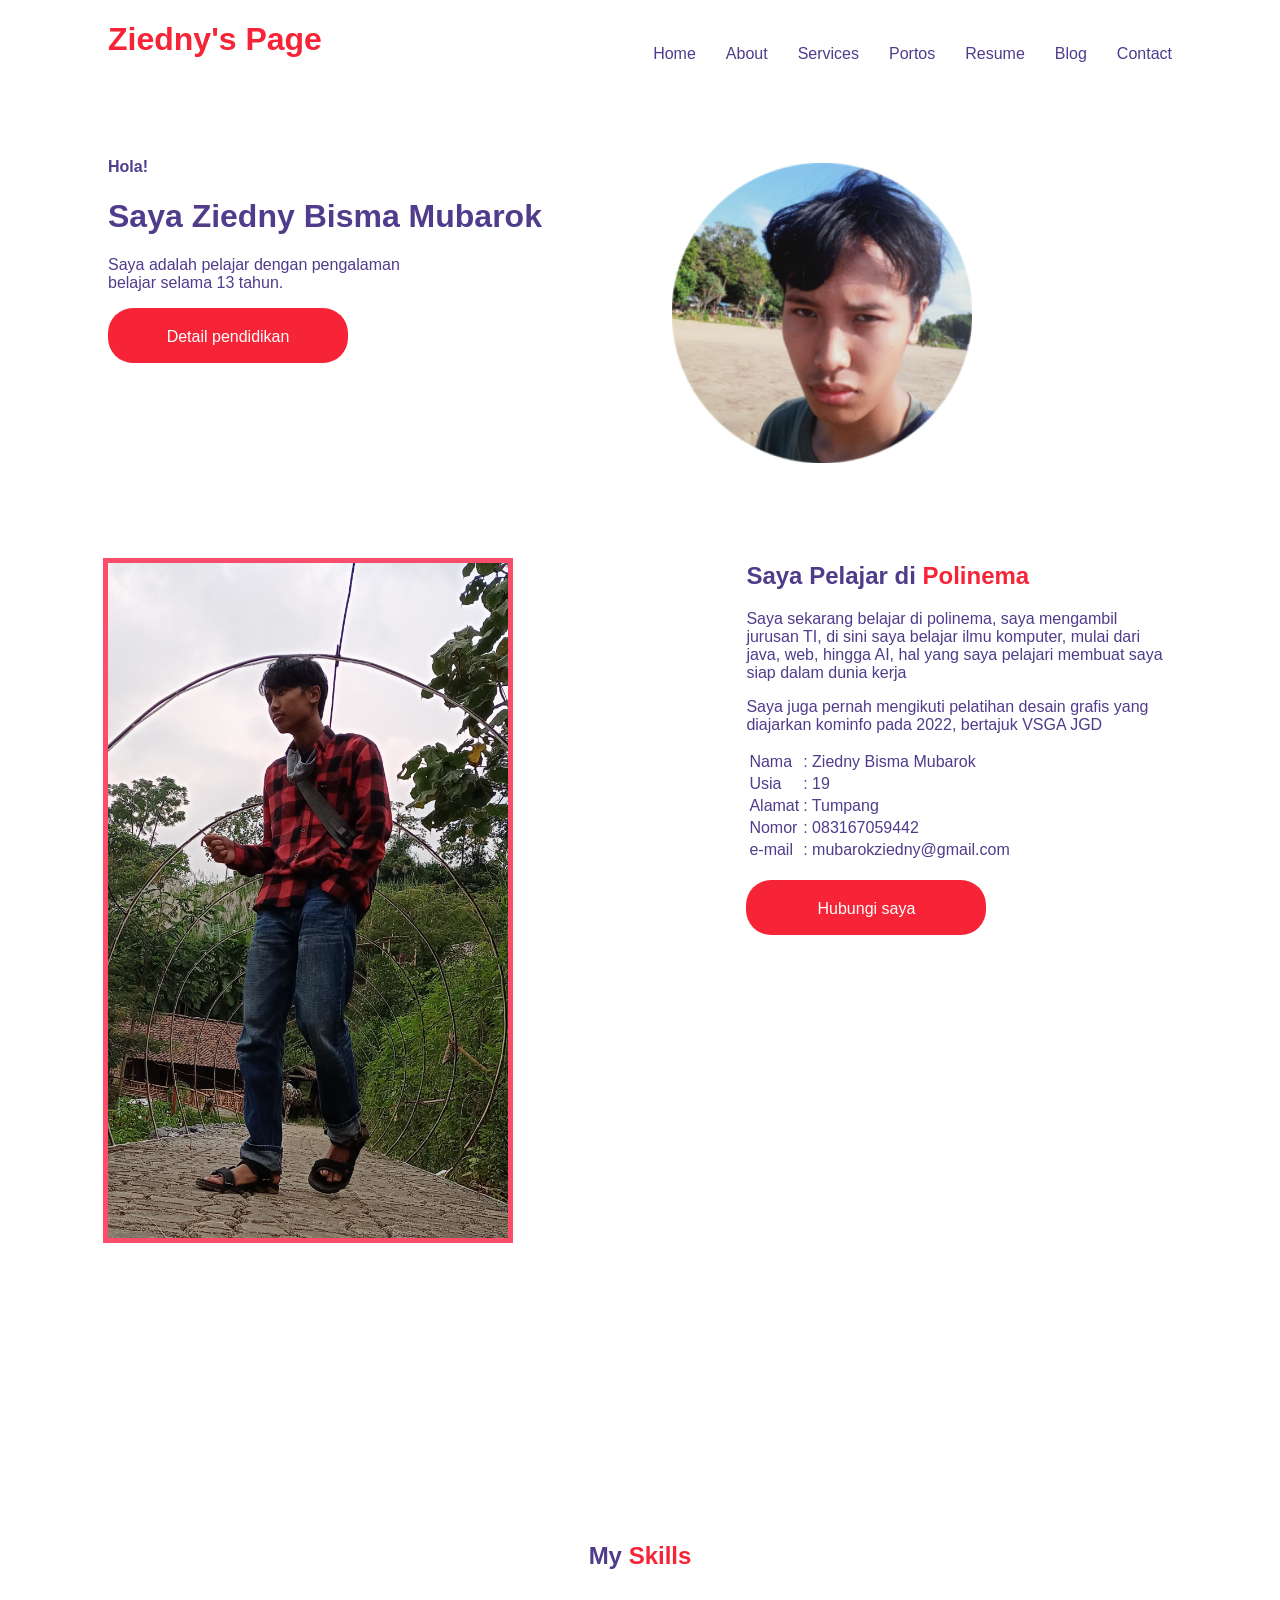
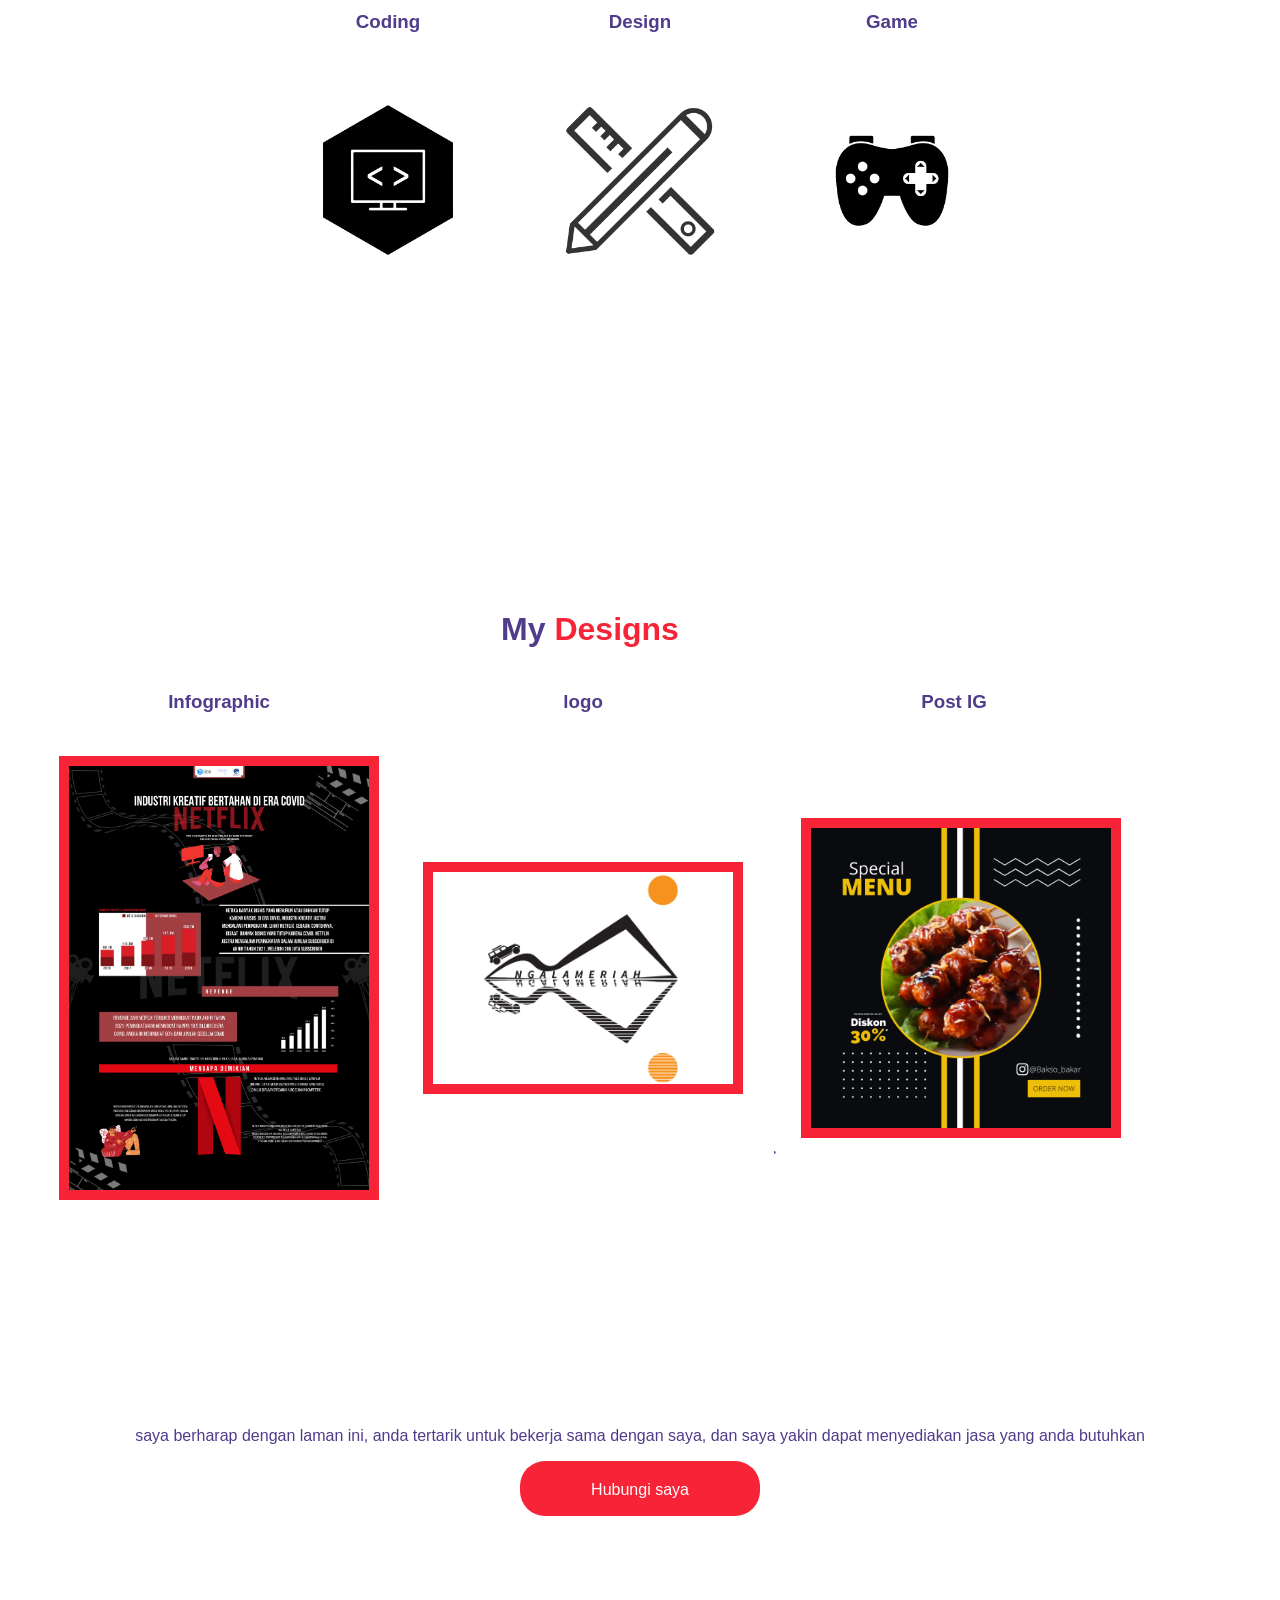
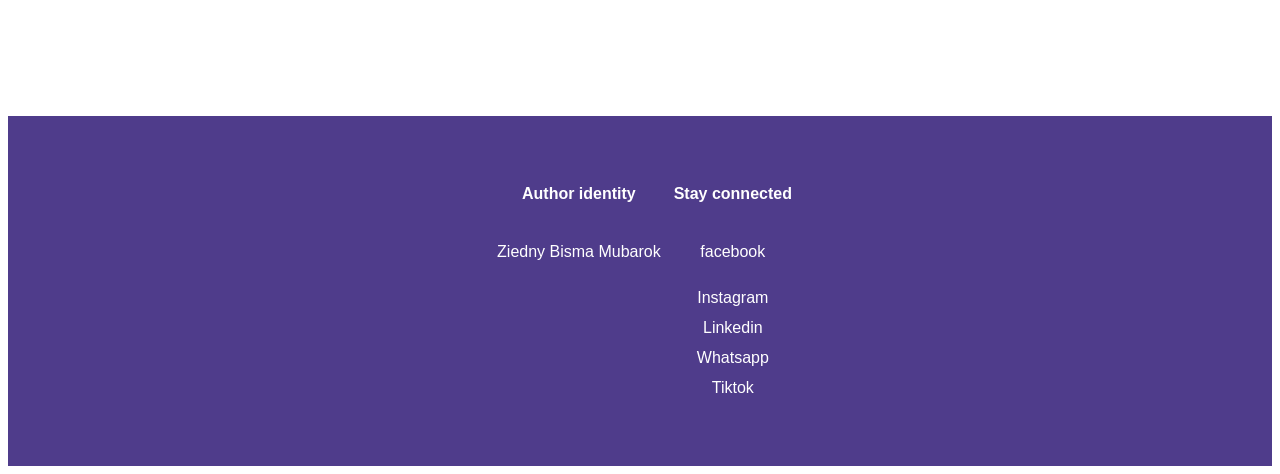
==== commit bdf6fe48: "need 2 change the color" ====
--- a/index.html
+++ b/index.html
@@ -33,12 +33,12 @@
             <h4 id="halo">Hola!</h4>
             <h1>Saya Ziedny Bisma Mubarok</h1>
             <p class="left-text">Saya adalah pelajar dengan pengalaman belajar selama 13 tahun.</p>
-                <div class="rounded-corner-box">Detail pendidikan</div>
+            <div class="rounded-corner-box">Detail pendidikan</div>
+
+            <img style="float: right; position:static; margin-top: -200px; margin-right: 200px; width: 300px;"
+                src="img/img.png" alt="">
 
 
-            <img style="float: right; position:static; margin-top: -200px; width: 300px; "
-                src="img/img.png"
-                alt="">
 
             <img class="images" style="margin-top: 200px; outline: solid 5px #fe4d6a;" src="img/Zied2.jpg" alt="">
 
@@ -54,7 +54,7 @@
                 <table>
                     <tr>
                         <td>Nama </td>
-                        <td>: Ziedny</td>
+                        <td>: Ziedny Bisma Mubarok</td>
                     </tr>
                     <tr>
                         <td>Usia </td>
@@ -75,15 +75,13 @@
                 </table>
 
                 <br>
-                <a class="no-dec" href="">
-                    <div class="rounded-corner-box">Hubungi saya</div>
-                </a>
+                <div class="rounded-corner-box">Hubungi saya</div>
 
             </div>
 
             <div class="skills">
                 <h2>My <strong class="redish">Skills</strong></h2>
-                <table style="margin-right: auto; margin-left:auto; outline: solid 5px white;">
+                <table style="margin-right: auto; margin-left:auto;">
                     <tr>
                         <td>
                             <h3 class="tables-info">Coding</h3>
@@ -111,35 +109,35 @@
                         </td>
                     </tr>
                 </table>
+            </div>
 
-                <div class="portos">
-                    <h1>My <strong class="redish">Designs</strong></h1>
+            <div class="portos">
+                <h1>My <strong class="redish">Designs</strong></h1>
 
-                    <table style="margin-right: auto; margin-left:auto;">
-                        <tr>
-                            <td>
-                                <h3 class="tables-info">Infographic</h3>
-                            </td>
-                            <td>
-                                <h3 class="tables-info">logo</h3>
-                            </td>
-                            <td>
-                                <h3 class="tables-info">Post IG</h3>
-                            </td>
-                        </tr>
-                        <tr style="margin-top: 50px;">
-                            <td style="outline: solid 10px white; ">
-                                <img src="img/porto-infografis.png" alt="">
-                            </td>
-                            <td style="outline: solid 10px white; ">
-                                <img src="img/porto-logo.png" alt="">
-                            </td>
-                            <td style="outline: solid 10px white; ">>
-                                <img src="img/porto-post-ig.png" alt="">
-                            </td>
-                        </tr>
-                    </table>
-                </div>
+                <table style="margin-right: auto; margin-left:auto;">
+                    <tr>
+                        <td>
+                            <h3 class="tables-info">Infographic</h3>
+                        </td>
+                        <td>
+                            <h3 class="tables-info">logo</h3>
+                        </td>
+                        <td>
+                            <h3 class="tables-info">Post IG</h3>
+                        </td>
+                    </tr>
+                    <tr style="margin-top: 50px;">
+                        <td style="outline: solid 10px white; ">
+                            <img src="img/porto-infografis.png" alt="">
+                        </td>
+                        <td style="outline: solid 10px white; ">
+                            <img src="img/porto-logo.png" alt="">
+                        </td>
+                        <td style="outline: solid 10px white; ">>
+                            <img src="img/porto-post-ig.png" alt="">
+                        </td>
+                    </tr>
+                </table>
             </div>
 
         </div>
@@ -155,8 +153,40 @@
 
 
     <footer>
-        <p>Author: Ziedny Bisma Mubarok</p>
-            <a href="mailto:mubarokziedny@gmail.com" >mubarokziedny@gmail.com</a></p>
+        <table>
+            <tr>
+                <th><p>Author identity</p></th>
+                <th><p>Stay connected</p></th>
+            </tr>
+            <tr>
+                <td>
+                    <p>Ziedny Bisma Mubarok</p>
+                </td>
+                <td>
+                    <p></p><a href="">facebook</a></p>
+                </td>
+            </tr>
+            <tr>
+                <td></td>
+                <td><a href="">Instagram</a></td>
+            </tr>
+            <tr>
+                <td></td>
+                <td><a href="">Linkedin</a></td>
+            </tr>
+            <tr>
+                <td></td>
+                <td><a href="">Whatsapp</a></td>
+            </tr>
+            <tr>
+                <td></td>
+                <td><a href="">Tiktok</a></td>
+            </tr>
+
+
+
+
+        </table>
     </footer>
 
 
--- a/styles.css
+++ b/styles.css
@@ -5,13 +5,12 @@
 }
 
 body{
-    
-    background-color: #3a3973;
+    background-color: #FFFFFF;
 }
 
 .all{
     margin-left: 100px; margin-right: 100px;
-    color: white;
+    color:#4F3C8B;
 }
 
 
@@ -26,7 +25,7 @@
 
 .redish {
     /* beberapa text memerlukan warna ini */
-    color: #fe4d6a;
+    color:#F62436;
 }
 
 #nav-bar {
@@ -43,14 +42,14 @@
     text-decoration: none;
     /* agar ada jarak */
     padding-left: 30px;
-    color: white;
+    color:#4F3C8B;
 }
 
 
 .no-dec:hover{
     /* ketika kena mouse */
     /* warna dibah menjadi kemerahan */
-    color: #fe4d6a;
+    color:#F62436;
     /* warna diubah dalam jangka 0.5s */
     transition: color .5s;
     
@@ -68,6 +67,7 @@
     width: 400px;
 }
 
+
 .right-text{
     float: right;
     width: 40%;
@@ -76,7 +76,7 @@
 }
 
 .rounded-corner-box{
-    background-color: #fe4d6a;
+    background-color:#F62436;
     width: 200px;
     height: 5px;
     border-radius: 25px;
@@ -84,6 +84,7 @@
     padding-bottom: 30px;
     text-align: center;
     transition: transform .2s;
+    color: #FFFFFF;
 }
 
 .rounded-corner-box:hover{
@@ -91,10 +92,10 @@
 }
 
 .skills{
-    margin-top: 100px;
+    margin-top: 300px;
     margin-left: auto;
     margin-right: auto;
-    width: 70%;
+    
 }
 
 .skills h2{
@@ -115,7 +116,7 @@
 }
 
 .portos{
-margin-top: 200px;
+margin-top: 300px;
 margin-left: -100px;
 }
 .portos h1{
@@ -125,7 +126,7 @@
 .portos img{
     width: 300px;
     margin: 30px;
-    outline: solid 10px #fe4d6a;
+    outline: solid 10px#F62436;
     transition: transform .2s;
 }
 
@@ -141,14 +142,33 @@
 footer {
     text-align: center;
     margin-top: 200px;
-    background-color: white;
-    color: #3a3973;
+    background-color:#4F3C8B;
+    color: #FFFFFF;
     width: 100%;
-    height: 150px;
+    height: 300px;
     padding-top: 50px;
     margin-left: 0px;
     margin-left: 0px;
 }
+
+footer a{
+    color: white;
+    text-decoration: none;
+}
+
+footer table{
+    margin-left: auto;
+    margin-right: auto;
+}
+
+footer td{
+    padding: 5px 10px;
+}
+
+footer tr{
+    padding: 5px 10px;
+}
+
 
 .tables-info{
     text-align: center;
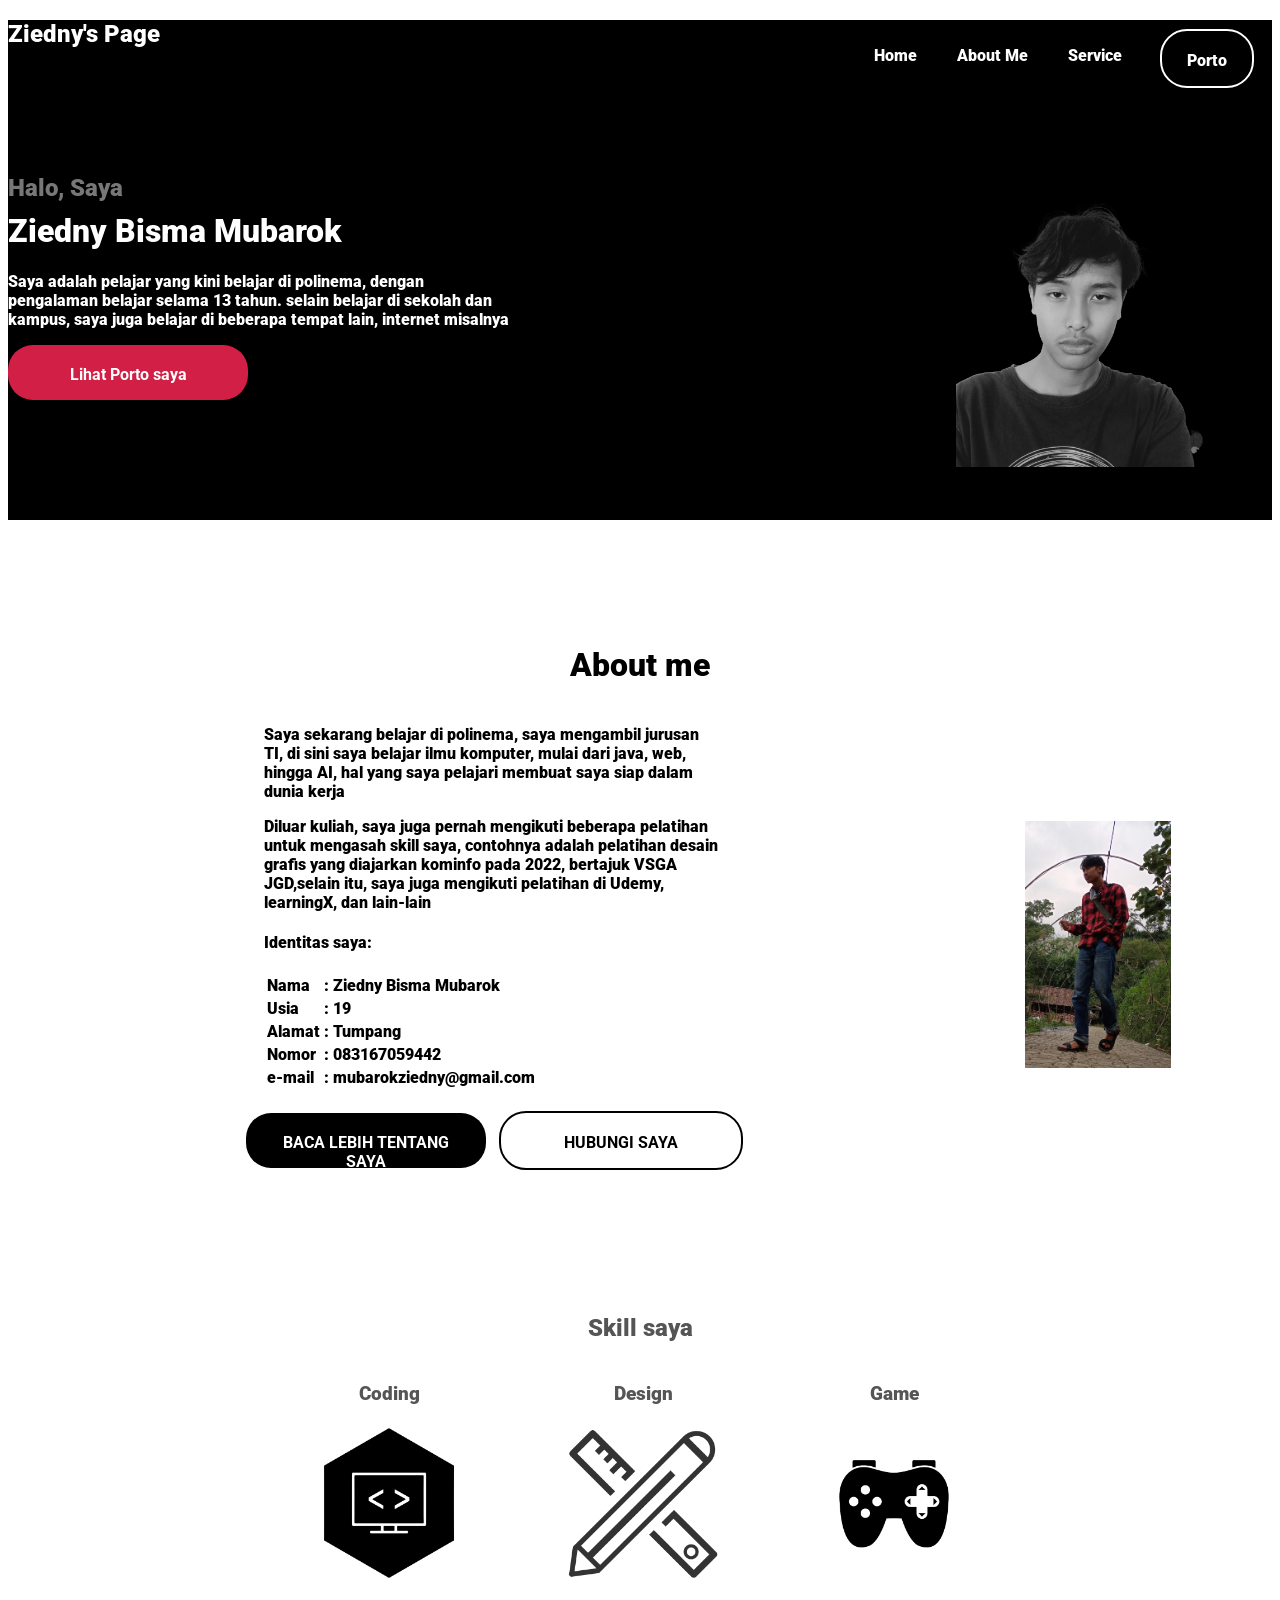
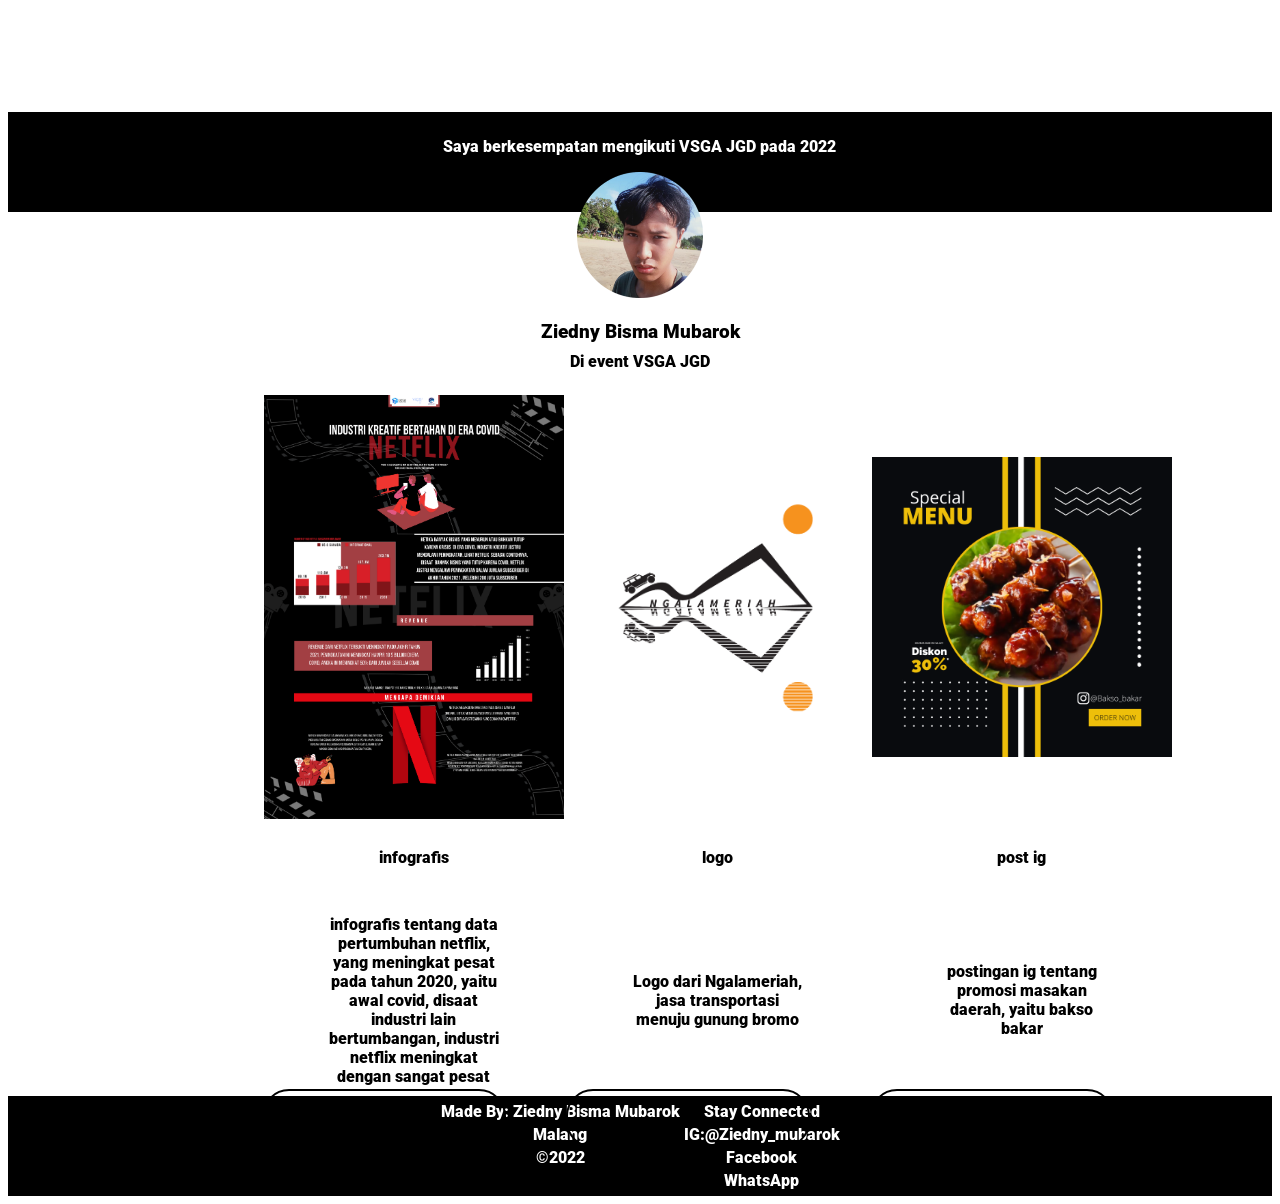
==== commit 7efdc2b3: "done/fix 70%" ====
--- a/index.html
+++ b/index.html
@@ -6,193 +6,238 @@
     <meta http-equiv="X-UA-Compatible" content="IE=edge">
     <meta name="viewport" content="width=device-width, initial-scale=1.0">
     <link rel="stylesheet" type="text/css" href="styles.css">
-    <title>Ziedny's Personal Page </title>
+    <title>Ziendy's Landing Page</title>
+
 </head>
 
 <body>
-
-    <div class="all">
-        <div class="top">
-            <!--  -->
-            <h1 class="redish" style="">Ziedny's Page</h1>
-
-            <!-- nav bar ala ala-->
-            <ul id="nav-bar">
-                <li><a class="no-dec" href="">Home</a></li>
-                <li><a class="no-dec" href="">About</a></li>
-                <li><a class="no-dec" href="">Services</a></li>
-                <li><a class="no-dec" href="">Portos</a></li>
-                <li><a class="no-dec" href="">Resume</a></li>
-                <li><a class="no-dec" href="">Blog</a></li>
-                <li><a class="no-dec" href="">Contact</a></li>
-            </ul>
+    <div class="head">
+        <div class="nav-bar">
+            <h2 id="name">Ziedny's Page</h2>
+            <nav>
+                <ul>
+                    <li>
+                        <a href="#name">Home</a>
+                    </li>
+                    <li>
+                        <a href="#about">About Me</a>
+                    </li>
+                    <li>
+                        <a href="#skills">Service</a>
+                    </li>
+                    <li>
+                        <div id="rcb-head">
+                            <a href="#services">Porto</a>
+                        </div>
+                    </li>
+                </ul>
+            </nav>
         </div>
 
-        <div class="content">
-
-            <h4 id="halo">Hola!</h4>
-            <h1>Saya Ziedny Bisma Mubarok</h1>
-            <p class="left-text">Saya adalah pelajar dengan pengalaman belajar selama 13 tahun.</p>
-            <div class="rounded-corner-box">Detail pendidikan</div>
-
-            <img style="float: right; position:static; margin-top: -200px; margin-right: 200px; width: 300px;"
-                src="img/img.png" alt="">
-
-
-
-            <img class="images" style="margin-top: 200px; outline: solid 5px #fe4d6a;" src="img/Zied2.jpg" alt="">
-
-            <div class="right-text">
-                <h2>Saya Pelajar di <strong class="redish">Polinema</strong></h2>
-                <p>Saya sekarang belajar di polinema, saya mengambil jurusan TI, di sini saya belajar ilmu komputer,
-                    mulai
-                    dari
-                    java, web, hingga AI, hal yang saya pelajari membuat saya siap dalam dunia kerja</p>
-                <p>Saya juga pernah mengikuti pelatihan desain grafis yang diajarkan kominfo pada 2022, bertajuk VSGA
-                    JGD
-                </p>
-                <table>
-                    <tr>
-                        <td>Nama </td>
-                        <td>: Ziedny Bisma Mubarok</td>
-                    </tr>
-                    <tr>
-                        <td>Usia </td>
-                        <td>: 19</td>
-                    </tr>
-                    <tr>
-                        <td>Alamat </td>
-                        <td>: Tumpang</td>
-                    </tr>
-                    <tr>
-                        <td>Nomor </td>
-                        <td>: 083167059442</td>
-                    </tr>
-                    <tr>
-                        <td>e-mail</td>
-                        <td>: mubarokziedny@gmail.com</td>
-                    </tr>
-                </table>
-
-                <br>
-                <div class="rounded-corner-box">Hubungi saya</div>
-
-            </div>
-
-            <div class="skills">
-                <h2>My <strong class="redish">Skills</strong></h2>
-                <table style="margin-right: auto; margin-left:auto;">
-                    <tr>
-                        <td>
-                            <h3 class="tables-info">Coding</h3>
-
-                        </td>
-                        <td>
-                            <h3 class="tables-info">Design</h3>
-                        </td>
-                        <td>
-                            <h3 class="tables-info">Game</h3>
-                        </td>
-                    </tr>
-                    <tr>
-                        <td class="padding-table-skills">
-
-                            <img class="img-skills" src="img/coding.png" alt="">
-                        </td>
-                        <td class="padding-table-skills">
-
-                            <img class="img-skills" src="img/desing.png" alt="">
-                        </td>
-                        <td class="padding-table-skills">
-
-                            <img class="img-skills" src="img/gaming.png" alt="">
-                        </td>
-                    </tr>
-                </table>
-            </div>
-
-            <div class="portos">
-                <h1>My <strong class="redish">Designs</strong></h1>
-
-                <table style="margin-right: auto; margin-left:auto;">
-                    <tr>
-                        <td>
-                            <h3 class="tables-info">Infographic</h3>
-                        </td>
-                        <td>
-                            <h3 class="tables-info">logo</h3>
-                        </td>
-                        <td>
-                            <h3 class="tables-info">Post IG</h3>
-                        </td>
-                    </tr>
-                    <tr style="margin-top: 50px;">
-                        <td style="outline: solid 10px white; ">
-                            <img src="img/porto-infografis.png" alt="">
-                        </td>
-                        <td style="outline: solid 10px white; ">
-                            <img src="img/porto-logo.png" alt="">
-                        </td>
-                        <td style="outline: solid 10px white; ">>
-                            <img src="img/porto-post-ig.png" alt="">
-                        </td>
-                    </tr>
-                </table>
-            </div>
-
+
+        <h2 class="grey"><strong>Halo, Saya</strong></h2>
+        <h1><strong>Ziedny Bisma Mubarok</strong></h1>
+
+        <p>
+            Saya adalah pelajar yang kini belajar di polinema, dengan pengalaman belajar selama 13 tahun. selain belajar
+            di sekolah dan kampus, saya juga belajar di beberapa tempat lain, internet misalnya
+        </p>
+
+        <aside>
+            <img src="img/zied-top.png" alt="">
+        </aside>
+
+        <div class="rounded-corner-box">Lihat Porto saya</div>
+    </div>
+
+    <div class="content">
+        <h1 id="about">About me</h1>
+        <table>
+            <tr>
+                <td>
+                    <p>Saya sekarang belajar di polinema, saya mengambil jurusan TI, di sini saya belajar ilmu komputer,
+                        mulai
+                        dari
+                        java, web, hingga AI, hal yang saya pelajari membuat saya siap dalam dunia kerja</p>
+                    <p>Diluar kuliah, saya juga pernah mengikuti beberapa pelatihan untuk mengasah skill saya,
+                        contohnya adalah pelatihan desain grafis yang diajarkan kominfo pada 2022, bertajuk
+                        VSGA
+                        JGD,selain itu, saya juga mengikuti pelatihan di Udemy, learningX, dan lain-lain
+                    </p>
+                    <h4><strong>Identitas saya:</strong></h4>
+                    <table id="content-table-2">
+                        <tr>
+                            <td>Nama </td>
+                            <td>: Ziedny Bisma Mubarok</td>
+                        </tr>
+                        <tr>
+                            <td>Usia </td>
+                            <td>: 19</td>
+                        </tr>
+                        <tr>
+                            <td>Alamat </td>
+                            <td>: Tumpang</td>
+                        </tr>
+                        <tr>
+                            <td>Nomor </td>
+                            <td>: 083167059442</td>
+                        </tr>
+                        <tr>
+                            <td>e-mail</td>
+                            <td>: mubarokziedny@gmail.com</td>
+                        </tr>
+                    </table>
+                    <ul>
+                        <li>
+                            <a href="">
+                                <div class="rcb-2">
+                                    BACA LEBIH TENTANG SAYA
+                                </div>
+                            </a>
+
+                        </li>
+                        <li>
+                            <a href="">
+                                <div class="rcb-3">
+                                    HUBUNGI SAYA
+                                </div>
+                            </a>
+
+                        </li>
+                    </ul>
+
+
+
+
+
+                </td>
+                <td>
+                    <img src="img/Zied-mid.jpg" alt="">
+                </td>
+            </tr>
+        </table>
+
+        <div class="skills">
+            <h2 id="skills"><strong>Skill saya</strong></h2>
+            <table>
+                <tr>
+                    <td>
+                        <h3>Coding</h3>
+                    </td>
+                    <td>
+                        <h3>Design</h3>
+                    </td>
+                    <td>
+                        <h3>Game</h3>
+                    </td>
+                </tr>
+                <tr>
+                    <td>
+                        <img class="skills-img" src="img/coding.png" alt="">
+                    </td>
+                    <td>
+                        <img class="skills-img" src="img/desing.png" alt="">
+                    </td>
+                    <td>
+                        <img class="skills-img" src="img/gaming.png" alt="">
+                    </td>
+                </tr>
+            </table>
         </div>
 
-        <div class="end">
-            <p>saya berharap dengan laman ini, anda tertarik untuk bekerja sama dengan saya, dan saya yakin dapat
-                menyediakan jasa yang anda butuhkan</p>
-            <div class="rounded-corner-box" style="margin-left: auto; margin-right:auto;">
-                Hubungi saya
-            </div>
+        <div class="jgd">
+            <p id="services">Saya berkesempatan mengikuti VSGA JGD pada 2022</p>
+            <img id="img-jgd" src="img/img.png" alt="">
+            <h3>Ziedny Bisma Mubarok</h3>
+            <h4>Di event VSGA JGD</h4>
+            <table>
+                <tr>
+                    <td><img src="img/porto-infografis.png" alt=""></td>
+                    <td><img src="img/porto-logo.png" alt=""></td>
+                    <td><img src="img/porto-post-ig.png" alt=""></td>
+                </tr>
+                <tr>
+                    <td>
+                        <h4><strong>infografis</strong></h4>
+                    </td>
+                    <td>
+                        <h4>logo</h4>
+                    </td>
+                    <td>
+                        <h4>post ig</h4>
+                    </td>
+                </tr>
+                <tr>
+                    <td>
+
+                        <p>infografis tentang data pertumbuhan netflix, yang meningkat pesat pada tahun 2020, yaitu awal
+                            covid, disaat industri lain bertumbangan, industri netflix meningkat dengan sangat pesat</p>
+
+                    </td>
+                    <td>
+
+                        <p>Logo dari Ngalameriah, jasa transportasi menuju gunung bromo</p>
+
+                    </td>
+                    <td>
+
+                        <p>postingan ig tentang promosi masakan daerah, yaitu bakso bakar</p>
+
+                    </td>
+                </tr>
+                <tr>
+                    <td>
+                        <a href="">
+                            <div class="rcb-3">
+                                BACA SELENGKAPNYA
+                            </div>
+                        </a>
+
+                    </td>
+                    <td>
+                        <a href="">
+                            <div class="rcb-3">
+                                BACA SELENGKAPNYA
+                            </div>
+                        </a>
+
+                    </td>
+                    <td>
+                        <a href="">
+                            <div class="rcb-3">
+                                BACA SELENGKAPNYA
+                            </div>
+                        </a>
+                    </td>
+                </tr>
+            </table>
         </div>
+
+
+
+
     </div>
-
 
     <footer>
         <table>
             <tr>
-                <th><p>Author identity</p></th>
-                <th><p>Stay connected</p></th>
-            </tr>
-            <tr>
-                <td>
-                    <p>Ziedny Bisma Mubarok</p>
-                </td>
-                <td>
-                    <p></p><a href="">facebook</a></p>
-                </td>
+                <td>Made By: Ziedny Bisma Mubarok</td>
+                <td>Stay Connected</td>
+            </tr>
+            <tr>
+                <td>Malang</td>
+                <td><a href="">IG:@Ziedny_mubarok</a></td>
+            </tr>
+            <tr>
+                <td>©2022</td>
+                <td><a href="">Facebook</a></td>
             </tr>
             <tr>
                 <td></td>
-                <td><a href="">Instagram</a></td>
-            </tr>
-            <tr>
-                <td></td>
-                <td><a href="">Linkedin</a></td>
-            </tr>
-            <tr>
-                <td></td>
-                <td><a href="">Whatsapp</a></td>
-            </tr>
-            <tr>
-                <td></td>
-                <td><a href="">Tiktok</a></td>
-            </tr>
-
-
-
-
+                <td><a href="">WhatsApp</a></td>
+            </tr>
         </table>
     </footer>
-
-
-
 </body>
 
-
-
 </html>
--- a/styles.css
+++ b/styles.css
@@ -1,82 +1,96 @@
+@import url('https://fonts.googleapis.com/css2?family=Roboto:wght@100&display=swap');
+
+
 * {
-    /* keseluruhan */
-    font-family:Verdana, Geneva, Tahoma, sans-serif
-    
-}
-
-body{
-    background-color: #FFFFFF;
-}
-
-.all{
-    margin-left: 100px; margin-right: 100px;
-    color:#4F3C8B;
-}
-
-
-.top{
-    
-}
-
-#nav-bar {
-    /* agar navigasi ada di kanan */
+    font-family: 'Roboto', sans-serif;
+    font-weight: 1000;
+}
+
+body {}
+
+.head {
+    background-color: black;
+    width: 100%;
+    height: 500px;
+    color: white;
+}
+
+#name{
+    font-weight: 2000;
+}
+
+a {
+    text-decoration: none;
+    color: white;
+}
+
+nav {
     float: right;
-}
-
-.redish {
-    /* beberapa text memerlukan warna ini */
-    color:#F62436;
-}
-
-#nav-bar {
-    /* agar list navbar tidak ada bullets/titik */
-    list-style-type: none;
-    /* agar navbar mengarah ke samping */
+    margin-top: -3%;
+
+}
+
+nav a {}
+
+#rcb-head {
+    background-color: black;
+    width: 50px;
+    height: 5px;
+    border-radius: 25px;
+    padding: 20px;
+    margin-top: -15px;
+    padding-bottom: 30px;
+    text-align: center;
+    transition: transform .2s;
+    color: white;
+    outline: solid 2px white;
+}
+
+#rcb-head:hover {
+    transform: scale(1.2);
+}
+
+
+.head h1 {
+    margin-top: -10px;
+}
+
+.nav-bar {
+    margin-bottom: 10%;
+}
+
+.nav-bar ul {
     display: flex;
-    /* agar naik */
-    margin-top: -35px;
-}
-
-.no-dec {
-    /* agar link tidak muncul garis bawah */
-    text-decoration: none;
-    /* agar ada jarak */
-    padding-left: 30px;
-    color:#4F3C8B;
-}
-
-
-.no-dec:hover{
-    /* ketika kena mouse */
-    /* warna dibah menjadi kemerahan */
-    color:#F62436;
-    /* warna diubah dalam jangka 0.5s */
-    transition: color .5s;
-    
-}
-
-#halo{
-    margin-top: 100px;
-}
-
-.left-text{
-    width: 30%;
-}
-
-.images{
-    width: 400px;
-}
-
-
-.right-text{
+}
+
+.nav-bar li {
+    padding: 0px 20px;
+    list-style: none;
+}
+
+aside {
+    width: 20%;
+    margin-right: 5%;
+    margin-top: -17%;
     float: right;
+}
+
+aside img {
+    width: 100%;
+}
+
+.head p {
     width: 40%;
-    margin-top: -700px;
-    margin-left: 100px;
-}
-
-.rounded-corner-box{
-    background-color:#F62436;
+
+}
+
+.grey {
+    color: #777;
+}
+
+.rounded-corner-box {
+
+    background-color: #D21F46;
     width: 200px;
     height: 5px;
     border-radius: 25px;
@@ -84,96 +98,159 @@
     padding-bottom: 30px;
     text-align: center;
     transition: transform .2s;
-    color: #FFFFFF;
-}
-
-.rounded-corner-box:hover{
-    transform: scale(1.2);
-}
-
-.skills{
-    margin-top: 300px;
+    color: white;
+    font-weight: bold;
+}
+
+.rounded-corner-box:hover {
+    transform: scale(1.2);
+}
+
+.rcb-2 {
+    background-color: black;
+    width: 200px;
+    height: 5px;
+    border-radius: 25px;
+    padding: 20px;
+    margin-top: -15px;
+    padding-bottom: 30px;
+    text-align: center;
+    transition: transform .2s;
+    color: white;
+    font-weight: bold;
+}
+
+.rcb-3:hover {
+    transform: scale(1.2);
+}
+
+.rcb-3 {
+    background-color: white;
+    width: 200px;
+    height: 5px;
+    border-radius: 25px;
+    padding: 20px;
+    margin-top: -15px;
+    padding-bottom: 30px;
+    text-align: center;
+    transition: transform .2s;
+    color: black;
+    outline: solid 2px black;
+    font-weight: bold;
+}
+
+.rcb-2:hover {
+    transform: scale(1.2);
+}
+
+.content {
+    margin-top: 10%;
+}
+
+.content table {
+    margin-left: 20%;
+}
+
+.content img {
+    width: 60%;
+}
+
+.content h1 {
+    text-align: center;
+}
+
+.content p {
+    width: 60%;
+}
+
+.content ul {
+    margin-top: 5%;
+    list-style: none;
+    display: flex;
+}
+
+.content li{
+    padding-right: 10%;
+    margin-left: -8%;
+}
+
+#content-table-2 {
+    margin-left: 0%;
+}
+
+.skills {
+    margin-top: 10%;
+    color: #555;
+}
+
+.skills h2 {
+    text-align: center;
+}
+
+.skills table {
+    text-align: center;
+    margin-right: 20%;
+}
+
+.skills-img {
+    transition: transform .2s;
+}
+
+.skills-img:hover {
+    transform: scale(1.2);
+}
+
+.jgd {
+    margin-top: 10%;
+    background-color: black;
+    width: 100%;
+    height: 100px;
+    color: white;
+    text-align: center;
+}
+
+#img-jgd {
+    width: 10%;
+}
+
+.jgd td {
+    color: black;
+}
+
+.jgd p {
     margin-left: auto;
     margin-right: auto;
-    
-}
-
-.skills h2{
-    text-align: center;
-}
-
-.padding-table-skills{
-    padding: 50px;
-}
-
-.img-skills{
-    width: 150px;
-    transition: transform .2s;
-}
-
-.img-skills:hover{
-    transform: scale(1.5);
-}
-
-.portos{
-margin-top: 300px;
-margin-left: -100px;
-}
-.portos h1{
-    text-align: center;
-}
-
-.portos img{
+    padding-top: 2%;
+}
+
+.jgd table {
+    margin-right: 20%;
+}
+
+
+.jgd img {
     width: 300px;
-    margin: 30px;
-    outline: solid 10px#F62436;
-    transition: transform .2s;
-}
-
-/* .portos img:hover{
-    transform: scale(1.5);
-} */
-
-.end{
-    margin-top: 200px;
-    text-align: center;
+}
+
+.jgd h3 {
+    color: black;
+    margin-bottom: -1%;
+}
+
+.jgd h4 {
+    color: black;
 }
 
 footer {
     text-align: center;
-    margin-top: 200px;
-    background-color:#4F3C8B;
-    color: #FFFFFF;
-    width: 100%;
-    height: 300px;
-    padding-top: 50px;
-    margin-left: 0px;
-    margin-left: 0px;
-}
-
-footer a{
-    color: white;
-    text-decoration: none;
+    padding: 3px;
+    background-color: black;
+    color: white;
+    margin-top: 70%;
 }
 
 footer table{
+    text-align: center;
     margin-left: auto;
     margin-right: auto;
-}
-
-footer td{
-    padding: 5px 10px;
-}
-
-footer tr{
-    padding: 5px 10px;
-}
-
-
-.tables-info{
-    text-align: center;
-}
-
-
-
-
+}
